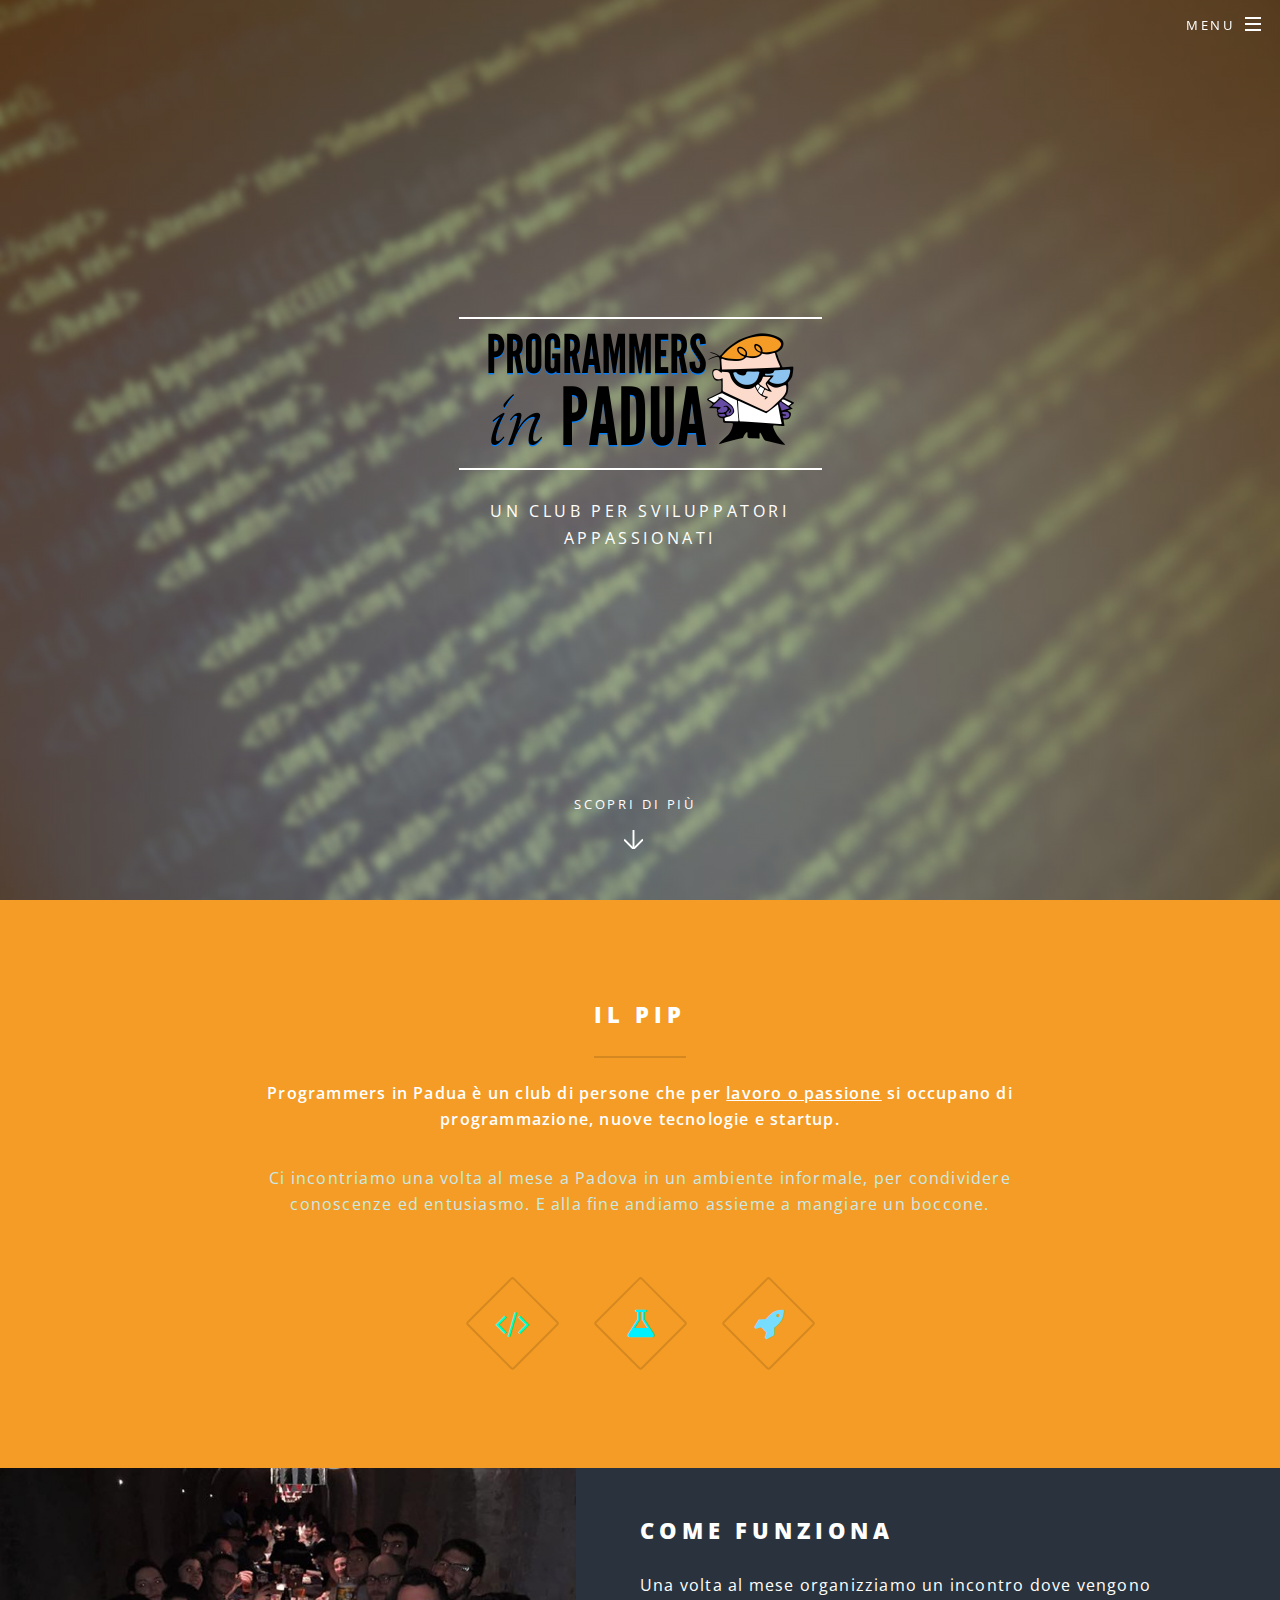
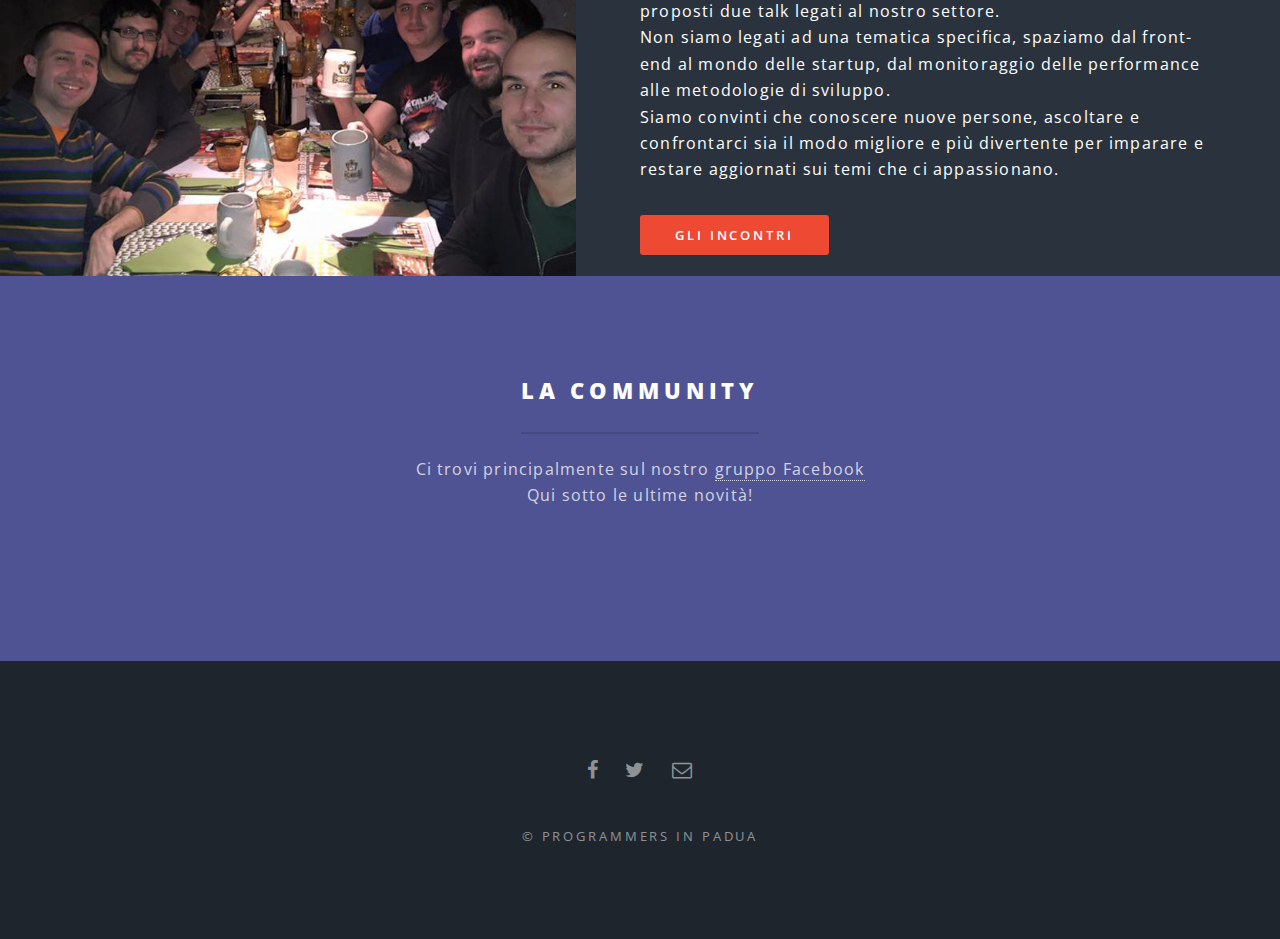
==== index.html @ 32e8f98d "First commit" ====
<!DOCTYPE HTML>
<!--
	Spectral by HTML5 UP
	html5up.net | @n33co
	Free for personal and commercial use under the CCA 3.0 license (html5up.net/license)
-->
<html>
	<head>
		<title>Home - Programmers in Padua</title>
		<meta charset="utf-8" />
		<meta name="viewport" content="width=device-width, initial-scale=1" />
		<meta name="theme-color" content="#6B340C">
		<link rel="icon" href="images/icon.png">
		<!--[if lte IE 8]><script src="assets/js/ie/html5shiv.js"></script><![endif]-->
		<link rel="stylesheet" href="assets/css/main.css" />
		<!--[if lte IE 8]><link rel="stylesheet" href="assets/css/ie8.css" /><![endif]-->
		<!--[if lte IE 9]><link rel="stylesheet" href="assets/css/ie9.css" /><![endif]-->
	</head>
	<body class="landing">

		<!-- Page Wrapper -->
			<div id="page-wrapper">

				<!-- Header -->
					<header id="header" class="alt">
						<h1><a href="index.html"><img id="logo_top" src="images/PIP_top_compressed.png"/></a></h1>
						<nav id="nav">
							<ul>
								<li class="special">
									<a href="#menu" class="menuToggle"><span>Menu</span></a>
									<div id="menu">
										<ul>
											<li><a href="index.html">Home</a></li>
											<!--<li><a href="#">Chi siamo</a></li>-->
											<li><a href="#two">Come funziona</a></li>
											<li><a href="#three">La community</a></li>
										</ul>
										<hr/>
										<ul>
											<li><a href="meeting.html">Gli incontri</a></li>
										</ul>

									</div>
								</li>
							</ul>
						</nav>
					</header>

				<!-- Banner -->
					<section id="banner">
						<div class="inner">
							<h2><img id="logo" src="images/PIP_compressed.png"/></h2>
							<p>Un club per sviluppatori<br />
							appassionati<br />
						</div>
						<a href="#one" class="more scrolly">Scopri di più</a>
					</section>

				<!-- One -->
					<section id="one" class="wrapper style1 special">
						<div class="inner">
							<header class="major">
								<h2>Il PiP</h2>
								<p><b>Programmers in Padua è un club di persone che per <u>lavoro o passione</u> si occupano di <br/>
									programmazione, nuove tecnologie e startup. </b></p>
								<p>Ci incontriamo una volta al mese a Padova in un ambiente informale, per condividere <br>conoscenze ed entusiasmo. E alla fine andiamo assieme a mangiare un boccone.</p>
							</header>
							<ul class="icons major">
								<li><span class="icon fa-code major style1"><span class="label">Code</span></span></li>
								<li><span class="icon fa-flask major style2"><span class="label">New tecnology</span></span></li>
								<li><span class="icon fa-rocket major style3"><span class="label">Startup</span></span></li>
							</ul>
						</div>
					</section>

				<!-- Two -->
					<section id="two" class="wrapper alt style2">
						<section class="spotlight">
							<div class="image"><img src="images/pic01.jpg" alt="" /></div><div class="content">
								<h2>Come funziona</h2>
								<p>Una volta al mese organizziamo un incontro dove vengono proposti due talk legati al nostro settore.
								<br>Non siamo legati ad una tematica specifica, spaziamo dal front-end al mondo delle startup, dal monitoraggio delle performance alle metodologie di sviluppo.
								<br>Siamo convinti che conoscere nuove persone, ascoltare e confrontarci sia il modo migliore e più divertente per imparare e restare aggiornati sui temi che ci appassionano.<br/>
								</p>
								<a href="meeting.html" class="button special">Gli incontri</a>
							</div>
						</section>


				<!-- Three -->
					<section id="three" class="wrapper style3 special">
						<div class="inner">
							<header class="major">
								<h2>La community</h2>
								<p>Ci trovi principalmente sul nostro <a href="https://www.facebook.com/groups/programmersinpadua">gruppo Facebook</a><br>
									Qui sotto le ultime novità!
								</p>
							</header>

							<ul class="features">
								<div id="divRss"></div>
							</ul>
						</div>
					</section>
<!--
					<section id="four" class="wrapper alt style2">
						<section class="spotlight">
							<div class="image"><img src="images/pic01.jpg" alt="" /></div><div class="content">
								<iframe src="https://calendar.google.com/calendar/embed?showTitle=0&amp;showNav=0&amp;showPrint=0&amp;showCalendars=0&amp;showTz=0&amp;height=600&amp;wkst=2&amp;bgcolor=%23ff9966&amp;src=ukba4p4bcm99u3d64b6t2025mo%40group.calendar.google.com&amp;color=%23853104&amp;ctz=Europe%2FRome" style="border-width:0" width="100%" height="600" frameborder="0" scrolling="no"></iframe>
							</div>
						</section>
				<!-- CTA
					<section id="cta" class="wrapper style4">
						<div class="inner">
							<header>
								<h2>Arcue ut vel commodo</h2>
								<p>Aliquam ut ex ut augue consectetur interdum endrerit imperdiet amet eleifend fringilla.</p>
							</header>
							<ul class="actions vertical">
								<li><a href="#" class="button fit special">Activate</a></li>
								<li><a href="#" class="button fit">Learn More</a></li>
							</ul>
						</div>
					</section>

				<!-- Footer -->
					<footer id="footer">
						<ul class="icons">
							<li><a href="https://www.facebook.com/groups/programmersinpadua/" class="icon fa-facebook"><span class="label">Facebook</span></a></li>
							<li><a href="https://twitter.com/programmersinpd" class="icon fa-twitter"><span class="label">Twitter</span></a></li>
							<li><a href="mailto:programmersinpadua@gmail.com" class="icon fa-envelope-o"><span class="label">Email</span></a></li>
						</ul>
						<ul class="copyright">
							<li>&copy; Programmers in Padua</li>
						</ul>
					</footer>

			</div>

		<!-- Scripts -->
			<script src="assets/js/jquery.min.js"></script>
			<script src="assets/js/jquery.scrollex.min.js"></script>
			<script src="assets/js/jquery.scrolly.min.js"></script>
			<script src="assets/js/skel.min.js"></script>
			<script src="assets/js/util.js"></script>
			<!--[if lte IE 8]><script src="assets/js/ie/respond.min.js"></script><![endif]-->
			<script src="assets/js/main.js"></script>
			<script type="text/javascript" src="js/js/FeedEk.js"></script>
			<script type="text/javascript" src="js/js/moments.js"></script>
			<script type="text/javascript">
			    $(document).ready(function () {
			        $('#divRss').FeedEk({
			            FeedUrl: 'https://www.wallflux.com/feed/192130790797621',
			            MaxCount: 5
			        });
						});
				</script>
	</body>
</html>
---- assets/css/main.css ----
@import url(font-awesome.min.css);
@import url("http://fonts.googleapis.com/css?family=Open+Sans:400,400italic,600,600italic,800,800italic");

/*
	Spectral by HTML5 UP
	html5up.net | @n33co
	Free for personal and commercial use under the CCA 3.0 license (html5up.net/license)
*/

/* Reset */

	html, body, div, span, applet, object, iframe, h1, h2, h3, h4, h5, h6, p, blockquote, pre, a, abbr, acronym, address, big, cite, code, del, dfn, em, img, ins, kbd, q, s, samp, small, strike, strong, sub, sup, tt, var, b, u, i, center, dl, dt, dd, ol, ul, li, fieldset, form, label, legend, table, caption, tbody, tfoot, thead, tr, th, td, article, aside, canvas, details, embed, figure, figcaption, footer, header, hgroup, menu, nav, output, ruby, section, summary, time, mark, audio, video {
		margin: 0;
		padding: 0;
		border: 0;
		font-size: 100%;
		font: inherit;
		vertical-align: baseline;
	}

	article, aside, details, figcaption, figure, footer, header, hgroup, menu, nav, section {
		display: block;
	}

	body {
		line-height: 1;
	}

	ol, ul {
		list-style: none;
	}

	blockquote, q {
		quotes: none;
	}

	blockquote:before, blockquote:after, q:before, q:after {
		content: '';
		content: none;
	}

	table {
		border-collapse: collapse;
		border-spacing: 0;
	}

	body {
		-webkit-text-size-adjust: none;
	}

/* Box Model */

	*, *:before, *:after {
		-moz-box-sizing: border-box;
		-webkit-box-sizing: border-box;
		box-sizing: border-box;
	}

/* Grid */

	.row {
		border-bottom: solid 1px transparent;
		-moz-box-sizing: border-box;
		-webkit-box-sizing: border-box;
		box-sizing: border-box;
	}

	.row > * {
		float: left;
		-moz-box-sizing: border-box;
		-webkit-box-sizing: border-box;
		box-sizing: border-box;
	}

	.row:after, .row:before {
		content: '';
		display: block;
		clear: both;
		height: 0;
	}

	.row.uniform > * > :first-child {
		margin-top: 0;
	}

	.row.uniform > * > :last-child {
		margin-bottom: 0;
	}

	.row.\30 \25 > * {
		padding: 0 0 0 0em;
	}

	.row.\30 \25 {
		margin: 0 0 -1px 0em;
	}

	.row.uniform.\30 \25 > * {
		padding: 0em 0 0 0em;
	}

	.row.uniform.\30 \25 {
		margin: 0em 0 -1px 0em;
	}

	.row > * {
		padding: 0 0 0 1.5em;
	}

	.row {
		margin: 0 0 -1px -1.5em;
	}

	.row.uniform > * {
		padding: 1.5em 0 0 1.5em;
	}

	.row.uniform {
		margin: -1.5em 0 -1px -1.5em;
	}

	.row.\32 00\25 > * {
		padding: 0 0 0 3em;
	}

	.row.\32 00\25 {
		margin: 0 0 -1px -3em;
	}

	.row.uniform.\32 00\25 > * {
		padding: 3em 0 0 3em;
	}

	.row.uniform.\32 00\25 {
		margin: -3em 0 -1px -3em;
	}

	.row.\31 50\25 > * {
		padding: 0 0 0 2.25em;
	}

	.row.\31 50\25 {
		margin: 0 0 -1px -2.25em;
	}

	.row.uniform.\31 50\25 > * {
		padding: 2.25em 0 0 2.25em;
	}

	.row.uniform.\31 50\25 {
		margin: -2.25em 0 -1px -2.25em;
	}

	.row.\35 0\25 > * {
		padding: 0 0 0 0.75em;
	}

	.row.\35 0\25 {
		margin: 0 0 -1px -0.75em;
	}

	.row.uniform.\35 0\25 > * {
		padding: 0.75em 0 0 0.75em;
	}

	.row.uniform.\35 0\25 {
		margin: -0.75em 0 -1px -0.75em;
	}

	.row.\32 5\25 > * {
		padding: 0 0 0 0.375em;
	}

	.row.\32 5\25 {
		margin: 0 0 -1px -0.375em;
	}

	.row.uniform.\32 5\25 > * {
		padding: 0.375em 0 0 0.375em;
	}

	.row.uniform.\32 5\25 {
		margin: -0.375em 0 -1px -0.375em;
	}

	.\31 2u, .\31 2u\24 {
		width: 100%;
		clear: none;
		margin-left: 0;
	}

	.\31 1u, .\31 1u\24 {
		width: 91.6666666667%;
		clear: none;
		margin-left: 0;
	}

	.\31 0u, .\31 0u\24 {
		width: 83.3333333333%;
		clear: none;
		margin-left: 0;
	}

	.\39 u, .\39 u\24 {
		width: 75%;
		clear: none;
		margin-left: 0;
	}

	.\38 u, .\38 u\24 {
		width: 66.6666666667%;
		clear: none;
		margin-left: 0;
	}

	.\37 u, .\37 u\24 {
		width: 58.3333333333%;
		clear: none;
		margin-left: 0;
	}

	.\36 u, .\36 u\24 {
		width: 50%;
		clear: none;
		margin-left: 0;
	}

	.\35 u, .\35 u\24 {
		width: 41.6666666667%;
		clear: none;
		margin-left: 0;
	}

	.\34 u, .\34 u\24 {
		width: 33.3333333333%;
		clear: none;
		margin-left: 0;
	}

	.\33 u, .\33 u\24 {
		width: 25%;
		clear: none;
		margin-left: 0;
	}

	.\32 u, .\32 u\24 {
		width: 16.6666666667%;
		clear: none;
		margin-left: 0;
	}

	.\31 u, .\31 u\24 {
		width: 8.3333333333%;
		clear: none;
		margin-left: 0;
	}

	.\31 2u\24 + *,
	.\31 1u\24 + *,
	.\31 0u\24 + *,
	.\39 u\24 + *,
	.\38 u\24 + *,
	.\37 u\24 + *,
	.\36 u\24 + *,
	.\35 u\24 + *,
	.\34 u\24 + *,
	.\33 u\24 + *,
	.\32 u\24 + *,
	.\31 u\24 + * {
		clear: left;
	}

	.\-11u {
		margin-left: 91.66667%;
	}

	.\-10u {
		margin-left: 83.33333%;
	}

	.\-9u {
		margin-left: 75%;
	}

	.\-8u {
		margin-left: 66.66667%;
	}

	.\-7u {
		margin-left: 58.33333%;
	}

	.\-6u {
		margin-left: 50%;
	}

	.\-5u {
		margin-left: 41.66667%;
	}

	.\-4u {
		margin-left: 33.33333%;
	}

	.\-3u {
		margin-left: 25%;
	}

	.\-2u {
		margin-left: 16.66667%;
	}

	.\-1u {
		margin-left: 8.33333%;
	}

	@media screen and (max-width: 1680px) {

		.row > * {
			padding: 0 0 0 1.5em;
		}

		.row {
			margin: 0 0 -1px -1.5em;
		}

		.row.uniform > * {
			padding: 1.5em 0 0 1.5em;
		}

		.row.uniform {
			margin: -1.5em 0 -1px -1.5em;
		}

		.row.\32 00\25 > * {
			padding: 0 0 0 3em;
		}

		.row.\32 00\25 {
			margin: 0 0 -1px -3em;
		}

		.row.uniform.\32 00\25 > * {
			padding: 3em 0 0 3em;
		}

		.row.uniform.\32 00\25 {
			margin: -3em 0 -1px -3em;
		}

		.row.\31 50\25 > * {
			padding: 0 0 0 2.25em;
		}

		.row.\31 50\25 {
			margin: 0 0 -1px -2.25em;
		}

		.row.uniform.\31 50\25 > * {
			padding: 2.25em 0 0 2.25em;
		}

		.row.uniform.\31 50\25 {
			margin: -2.25em 0 -1px -2.25em;
		}

		.row.\35 0\25 > * {
			padding: 0 0 0 0.75em;
		}

		.row.\35 0\25 {
			margin: 0 0 -1px -0.75em;
		}

		.row.uniform.\35 0\25 > * {
			padding: 0.75em 0 0 0.75em;
		}

		.row.uniform.\35 0\25 {
			margin: -0.75em 0 -1px -0.75em;
		}

		.row.\32 5\25 > * {
			padding: 0 0 0 0.375em;
		}

		.row.\32 5\25 {
			margin: 0 0 -1px -0.375em;
		}

		.row.uniform.\32 5\25 > * {
			padding: 0.375em 0 0 0.375em;
		}

		.row.uniform.\32 5\25 {
			margin: -0.375em 0 -1px -0.375em;
		}

		.\31 2u\28xlarge\29, .\31 2u\24\28xlarge\29 {
			width: 100%;
			clear: none;
			margin-left: 0;
		}

		.\31 1u\28xlarge\29, .\31 1u\24\28xlarge\29 {
			width: 91.6666666667%;
			clear: none;
			margin-left: 0;
		}

		.\31 0u\28xlarge\29, .\31 0u\24\28xlarge\29 {
			width: 83.3333333333%;
			clear: none;
			margin-left: 0;
		}

		.\39 u\28xlarge\29, .\39 u\24\28xlarge\29 {
			width: 75%;
			clear: none;
			margin-left: 0;
		}

		.\38 u\28xlarge\29, .\38 u\24\28xlarge\29 {
			width: 66.6666666667%;
			clear: none;
			margin-left: 0;
		}

		.\37 u\28xlarge\29, .\37 u\24\28xlarge\29 {
			width: 58.3333333333%;
			clear: none;
			margin-left: 0;
		}

		.\36 u\28xlarge\29, .\36 u\24\28xlarge\29 {
			width: 50%;
			clear: none;
			margin-left: 0;
		}

		.\35 u\28xlarge\29, .\35 u\24\28xlarge\29 {
			width: 41.6666666667%;
			clear: none;
			margin-left: 0;
		}

		.\34 u\28xlarge\29, .\34 u\24\28xlarge\29 {
			width: 33.3333333333%;
			clear: none;
			margin-left: 0;
		}

		.\33 u\28xlarge\29, .\33 u\24\28xlarge\29 {
			width: 25%;
			clear: none;
			margin-left: 0;
		}

		.\32 u\28xlarge\29, .\32 u\24\28xlarge\29 {
			width: 16.6666666667%;
			clear: none;
			margin-left: 0;
		}

		.\31 u\28xlarge\29, .\31 u\24\28xlarge\29 {
			width: 8.3333333333%;
			clear: none;
			margin-left: 0;
		}

		.\31 2u\24\28xlarge\29 + *,
		.\31 1u\24\28xlarge\29 + *,
		.\31 0u\24\28xlarge\29 + *,
		.\39 u\24\28xlarge\29 + *,
		.\38 u\24\28xlarge\29 + *,
		.\37 u\24\28xlarge\29 + *,
		.\36 u\24\28xlarge\29 + *,
		.\35 u\24\28xlarge\29 + *,
		.\34 u\24\28xlarge\29 + *,
		.\33 u\24\28xlarge\29 + *,
		.\32 u\24\28xlarge\29 + *,
		.\31 u\24\28xlarge\29 + * {
			clear: left;
		}

		.\-11u\28xlarge\29 {
			margin-left: 91.66667%;
		}

		.\-10u\28xlarge\29 {
			margin-left: 83.33333%;
		}

		.\-9u\28xlarge\29 {
			margin-left: 75%;
		}

		.\-8u\28xlarge\29 {
			margin-left: 66.66667%;
		}

		.\-7u\28xlarge\29 {
			margin-left: 58.33333%;
		}

		.\-6u\28xlarge\29 {
			margin-left: 50%;
		}

		.\-5u\28xlarge\29 {
			margin-left: 41.66667%;
		}

		.\-4u\28xlarge\29 {
			margin-left: 33.33333%;
		}

		.\-3u\28xlarge\29 {
			margin-left: 25%;
		}

		.\-2u\28xlarge\29 {
			margin-left: 16.66667%;
		}

		.\-1u\28xlarge\29 {
			margin-left: 8.33333%;
		}

	}

	@media screen and (max-width: 1280px) {

		.row > * {
			padding: 0 0 0 1.5em;
		}

		.row {
			margin: 0 0 -1px -1.5em;
		}

		.row.uniform > * {
			padding: 1.5em 0 0 1.5em;
		}

		.row.uniform {
			margin: -1.5em 0 -1px -1.5em;
		}

		.row.\32 00\25 > * {
			padding: 0 0 0 3em;
		}

		.row.\32 00\25 {
			margin: 0 0 -1px -3em;
		}

		.row.uniform.\32 00\25 > * {
			padding: 3em 0 0 3em;
		}

		.row.uniform.\32 00\25 {
			margin: -3em 0 -1px -3em;
		}

		.row.\31 50\25 > * {
			padding: 0 0 0 2.25em;
		}

		.row.\31 50\25 {
			margin: 0 0 -1px -2.25em;
		}

		.row.uniform.\31 50\25 > * {
			padding: 2.25em 0 0 2.25em;
		}

		.row.uniform.\31 50\25 {
			margin: -2.25em 0 -1px -2.25em;
		}

		.row.\35 0\25 > * {
			padding: 0 0 0 0.75em;
		}

		.row.\35 0\25 {
			margin: 0 0 -1px -0.75em;
		}

		.row.uniform.\35 0\25 > * {
			padding: 0.75em 0 0 0.75em;
		}

		.row.uniform.\35 0\25 {
			margin: -0.75em 0 -1px -0.75em;
		}

		.row.\32 5\25 > * {
			padding: 0 0 0 0.375em;
		}

		.row.\32 5\25 {
			margin: 0 0 -1px -0.375em;
		}

		.row.uniform.\32 5\25 > * {
			padding: 0.375em 0 0 0.375em;
		}

		.row.uniform.\32 5\25 {
			margin: -0.375em 0 -1px -0.375em;
		}

		.\31 2u\28large\29, .\31 2u\24\28large\29 {
			width: 100%;
			clear: none;
			margin-left: 0;
		}

		.\31 1u\28large\29, .\31 1u\24\28large\29 {
			width: 91.6666666667%;
			clear: none;
			margin-left: 0;
		}

		.\31 0u\28large\29, .\31 0u\24\28large\29 {
			width: 83.3333333333%;
			clear: none;
			margin-left: 0;
		}

		.\39 u\28large\29, .\39 u\24\28large\29 {
			width: 75%;
			clear: none;
			margin-left: 0;
		}

		.\38 u\28large\29, .\38 u\24\28large\29 {
			width: 66.6666666667%;
			clear: none;
			margin-left: 0;
		}

		.\37 u\28large\29, .\37 u\24\28large\29 {
			width: 58.3333333333%;
			clear: none;
			margin-left: 0;
		}

		.\36 u\28large\29, .\36 u\24\28large\29 {
			width: 50%;
			clear: none;
			margin-left: 0;
		}

		.\35 u\28large\29, .\35 u\24\28large\29 {
			width: 41.6666666667%;
			clear: none;
			margin-left: 0;
		}

		.\34 u\28large\29, .\34 u\24\28large\29 {
			width: 33.3333333333%;
			clear: none;
			margin-left: 0;
		}

		.\33 u\28large\29, .\33 u\24\28large\29 {
			width: 25%;
			clear: none;
			margin-left: 0;
		}

		.\32 u\28large\29, .\32 u\24\28large\29 {
			width: 16.6666666667%;
			clear: none;
			margin-left: 0;
		}

		.\31 u\28large\29, .\31 u\24\28large\29 {
			width: 8.3333333333%;
			clear: none;
			margin-left: 0;
		}

		.\31 2u\24\28large\29 + *,
		.\31 1u\24\28large\29 + *,
		.\31 0u\24\28large\29 + *,
		.\39 u\24\28large\29 + *,
		.\38 u\24\28large\29 + *,
		.\37 u\24\28large\29 + *,
		.\36 u\24\28large\29 + *,
		.\35 u\24\28large\29 + *,
		.\34 u\24\28large\29 + *,
		.\33 u\24\28large\29 + *,
		.\32 u\24\28large\29 + *,
		.\31 u\24\28large\29 + * {
			clear: left;
		}

		.\-11u\28large\29 {
			margin-left: 91.66667%;
		}

		.\-10u\28large\29 {
			margin-left: 83.33333%;
		}

		.\-9u\28large\29 {
			margin-left: 75%;
		}

		.\-8u\28large\29 {
			margin-left: 66.66667%;
		}

		.\-7u\28large\29 {
			margin-left: 58.33333%;
		}

		.\-6u\28large\29 {
			margin-left: 50%;
		}

		.\-5u\28large\29 {
			margin-left: 41.66667%;
		}

		.\-4u\28large\29 {
			margin-left: 33.33333%;
		}

		.\-3u\28large\29 {
			margin-left: 25%;
		}

		.\-2u\28large\29 {
			margin-left: 16.66667%;
		}

		.\-1u\28large\29 {
			margin-left: 8.33333%;
		}

	}

	@media screen and (max-width: 980px) {

		.row > * {
			padding: 0 0 0 1.5em;
		}

		.row {
			margin: 0 0 -1px -1.5em;
		}

		.row.uniform > * {
			padding: 1.5em 0 0 1.5em;
		}

		.row.uniform {
			margin: -1.5em 0 -1px -1.5em;
		}

		.row.\32 00\25 > * {
			padding: 0 0 0 3em;
		}

		.row.\32 00\25 {
			margin: 0 0 -1px -3em;
		}

		.row.uniform.\32 00\25 > * {
			padding: 3em 0 0 3em;
		}

		.row.uniform.\32 00\25 {
			margin: -3em 0 -1px -3em;
		}

		.row.\31 50\25 > * {
			padding: 0 0 0 2.25em;
		}

		.row.\31 50\25 {
			margin: 0 0 -1px -2.25em;
		}

		.row.uniform.\31 50\25 > * {
			padding: 2.25em 0 0 2.25em;
		}

		.row.uniform.\31 50\25 {
			margin: -2.25em 0 -1px -2.25em;
		}

		.row.\35 0\25 > * {
			padding: 0 0 0 0.75em;
		}

		.row.\35 0\25 {
			margin: 0 0 -1px -0.75em;
		}

		.row.uniform.\35 0\25 > * {
			padding: 0.75em 0 0 0.75em;
		}

		.row.uniform.\35 0\25 {
			margin: -0.75em 0 -1px -0.75em;
		}

		.row.\32 5\25 > * {
			padding: 0 0 0 0.375em;
		}

		.row.\32 5\25 {
			margin: 0 0 -1px -0.375em;
		}

		.row.uniform.\32 5\25 > * {
			padding: 0.375em 0 0 0.375em;
		}

		.row.uniform.\32 5\25 {
			margin: -0.375em 0 -1px -0.375em;
		}

		.\31 2u\28medium\29, .\31 2u\24\28medium\29 {
			width: 100%;
			clear: none;
			margin-left: 0;
		}

		.\31 1u\28medium\29, .\31 1u\24\28medium\29 {
			width: 91.6666666667%;
			clear: none;
			margin-left: 0;
		}

		.\31 0u\28medium\29, .\31 0u\24\28medium\29 {
			width: 83.3333333333%;
			clear: none;
			margin-left: 0;
		}

		.\39 u\28medium\29, .\39 u\24\28medium\29 {
			width: 75%;
			clear: none;
			margin-left: 0;
		}

		.\38 u\28medium\29, .\38 u\24\28medium\29 {
			width: 66.6666666667%;
			clear: none;
			margin-left: 0;
		}

		.\37 u\28medium\29, .\37 u\24\28medium\29 {
			width: 58.3333333333%;
			clear: none;
			margin-left: 0;
		}

		.\36 u\28medium\29, .\36 u\24\28medium\29 {
			width: 50%;
			clear: none;
			margin-left: 0;
		}

		.\35 u\28medium\29, .\35 u\24\28medium\29 {
			width: 41.6666666667%;
			clear: none;
			margin-left: 0;
		}

		.\34 u\28medium\29, .\34 u\24\28medium\29 {
			width: 33.3333333333%;
			clear: none;
			margin-left: 0;
		}

		.\33 u\28medium\29, .\33 u\24\28medium\29 {
			width: 25%;
			clear: none;
			margin-left: 0;
		}

		.\32 u\28medium\29, .\32 u\24\28medium\29 {
			width: 16.6666666667%;
			clear: none;
			margin-left: 0;
		}

		.\31 u\28medium\29, .\31 u\24\28medium\29 {
			width: 8.3333333333%;
			clear: none;
			margin-left: 0;
		}

		.\31 2u\24\28medium\29 + *,
		.\31 1u\24\28medium\29 + *,
		.\31 0u\24\28medium\29 + *,
		.\39 u\24\28medium\29 + *,
		.\38 u\24\28medium\29 + *,
		.\37 u\24\28medium\29 + *,
		.\36 u\24\28medium\29 + *,
		.\35 u\24\28medium\29 + *,
		.\34 u\24\28medium\29 + *,
		.\33 u\24\28medium\29 + *,
		.\32 u\24\28medium\29 + *,
		.\31 u\24\28medium\29 + * {
			clear: left;
		}

		.\-11u\28medium\29 {
			margin-left: 91.66667%;
		}

		.\-10u\28medium\29 {
			margin-left: 83.33333%;
		}

		.\-9u\28medium\29 {
			margin-left: 75%;
		}

		.\-8u\28medium\29 {
			margin-left: 66.66667%;
		}

		.\-7u\28medium\29 {
			margin-left: 58.33333%;
		}

		.\-6u\28medium\29 {
			margin-left: 50%;
		}

		.\-5u\28medium\29 {
			margin-left: 41.66667%;
		}

		.\-4u\28medium\29 {
			margin-left: 33.33333%;
		}

		.\-3u\28medium\29 {
			margin-left: 25%;
		}

		.\-2u\28medium\29 {
			margin-left: 16.66667%;
		}

		.\-1u\28medium\29 {
			margin-left: 8.33333%;
		}

	}

	@media screen and (max-width: 736px) {

		.row > * {
			padding: 0 0 0 1.5em;
		}

		.row {
			margin: 0 0 -1px -1.5em;
		}

		.row.uniform > * {
			padding: 1.5em 0 0 1.5em;
		}

		.row.uniform {
			margin: -1.5em 0 -1px -1.5em;
		}

		.row.\32 00\25 > * {
			padding: 0 0 0 3em;
		}

		.row.\32 00\25 {
			margin: 0 0 -1px -3em;
		}

		.row.uniform.\32 00\25 > * {
			padding: 3em 0 0 3em;
		}

		.row.uniform.\32 00\25 {
			margin: -3em 0 -1px -3em;
		}

		.row.\31 50\25 > * {
			padding: 0 0 0 2.25em;
		}

		.row.\31 50\25 {
			margin: 0 0 -1px -2.25em;
		}

		.row.uniform.\31 50\25 > * {
			padding: 2.25em 0 0 2.25em;
		}

		.row.uniform.\31 50\25 {
			margin: -2.25em 0 -1px -2.25em;
		}

		.row.\35 0\25 > * {
			padding: 0 0 0 0.75em;
		}

		.row.\35 0\25 {
			margin: 0 0 -1px -0.75em;
		}

		.row.uniform.\35 0\25 > * {
			padding: 0.75em 0 0 0.75em;
		}

		.row.uniform.\35 0\25 {
			margin: -0.75em 0 -1px -0.75em;
		}

		.row.\32 5\25 > * {
			padding: 0 0 0 0.375em;
		}

		.row.\32 5\25 {
			margin: 0 0 -1px -0.375em;
		}

		.row.uniform.\32 5\25 > * {
			padding: 0.375em 0 0 0.375em;
		}

		.row.uniform.\32 5\25 {
			margin: -0.375em 0 -1px -0.375em;
		}

		.\31 2u\28small\29, .\31 2u\24\28small\29 {
			width: 100%;
			clear: none;
			margin-left: 0;
		}

		.\31 1u\28small\29, .\31 1u\24\28small\29 {
			width: 91.6666666667%;
			clear: none;
			margin-left: 0;
		}

		.\31 0u\28small\29, .\31 0u\24\28small\29 {
			width: 83.3333333333%;
			clear: none;
			margin-left: 0;
		}

		.\39 u\28small\29, .\39 u\24\28small\29 {
			width: 75%;
			clear: none;
			margin-left: 0;
		}

		.\38 u\28small\29, .\38 u\24\28small\29 {
			width: 66.6666666667%;
			clear: none;
			margin-left: 0;
		}

		.\37 u\28small\29, .\37 u\24\28small\29 {
			width: 58.3333333333%;
			clear: none;
			margin-left: 0;
		}

		.\36 u\28small\29, .\36 u\24\28small\29 {
			width: 50%;
			clear: none;
			margin-left: 0;
		}

		.\35 u\28small\29, .\35 u\24\28small\29 {
			width: 41.6666666667%;
			clear: none;
			margin-left: 0;
		}

		.\34 u\28small\29, .\34 u\24\28small\29 {
			width: 33.3333333333%;
			clear: none;
			margin-left: 0;
		}

		.\33 u\28small\29, .\33 u\24\28small\29 {
			width: 25%;
			clear: none;
			margin-left: 0;
		}

		.\32 u\28small\29, .\32 u\24\28small\29 {
			width: 16.6666666667%;
			clear: none;
			margin-left: 0;
		}

		.\31 u\28small\29, .\31 u\24\28small\29 {
			width: 8.3333333333%;
			clear: none;
			margin-left: 0;
		}

		.\31 2u\24\28small\29 + *,
		.\31 1u\24\28small\29 + *,
		.\31 0u\24\28small\29 + *,
		.\39 u\24\28small\29 + *,
		.\38 u\24\28small\29 + *,
		.\37 u\24\28small\29 + *,
		.\36 u\24\28small\29 + *,
		.\35 u\24\28small\29 + *,
		.\34 u\24\28small\29 + *,
		.\33 u\24\28small\29 + *,
		.\32 u\24\28small\29 + *,
		.\31 u\24\28small\29 + * {
			clear: left;
		}

		.\-11u\28small\29 {
			margin-left: 91.66667%;
		}

		.\-10u\28small\29 {
			margin-left: 83.33333%;
		}

		.\-9u\28small\29 {
			margin-left: 75%;
		}

		.\-8u\28small\29 {
			margin-left: 66.66667%;
		}

		.\-7u\28small\29 {
			margin-left: 58.33333%;
		}

		.\-6u\28small\29 {
			margin-left: 50%;
		}

		.\-5u\28small\29 {
			margin-left: 41.66667%;
		}

		.\-4u\28small\29 {
			margin-left: 33.33333%;
		}

		.\-3u\28small\29 {
			margin-left: 25%;
		}

		.\-2u\28small\29 {
			margin-left: 16.66667%;
		}

		.\-1u\28small\29 {
			margin-left: 8.33333%;
		}

	}

	@media screen and (max-width: 480px) {

		.row > * {
			padding: 0 0 0 1.5em;
		}

		.row {
			margin: 0 0 -1px -1.5em;
		}

		.row.uniform > * {
			padding: 1.5em 0 0 1.5em;
		}

		.row.uniform {
			margin: -1.5em 0 -1px -1.5em;
		}

		.row.\32 00\25 > * {
			padding: 0 0 0 3em;
		}

		.row.\32 00\25 {
			margin: 0 0 -1px -3em;
		}

		.row.uniform.\32 00\25 > * {
			padding: 3em 0 0 3em;
		}

		.row.uniform.\32 00\25 {
			margin: -3em 0 -1px -3em;
		}

		.row.\31 50\25 > * {
			padding: 0 0 0 2.25em;
		}

		.row.\31 50\25 {
			margin: 0 0 -1px -2.25em;
		}

		.row.uniform.\31 50\25 > * {
			padding: 2.25em 0 0 2.25em;
		}

		.row.uniform.\31 50\25 {
			margin: -2.25em 0 -1px -2.25em;
		}

		.row.\35 0\25 > * {
			padding: 0 0 0 0.75em;
		}

		.row.\35 0\25 {
			margin: 0 0 -1px -0.75em;
		}

		.row.uniform.\35 0\25 > * {
			padding: 0.75em 0 0 0.75em;
		}

		.row.uniform.\35 0\25 {
			margin: -0.75em 0 -1px -0.75em;
		}

		.row.\32 5\25 > * {
			padding: 0 0 0 0.375em;
		}

		.row.\32 5\25 {
			margin: 0 0 -1px -0.375em;
		}

		.row.uniform.\32 5\25 > * {
			padding: 0.375em 0 0 0.375em;
		}

		.row.uniform.\32 5\25 {
			margin: -0.375em 0 -1px -0.375em;
		}

		.\31 2u\28xsmall\29, .\31 2u\24\28xsmall\29 {
			width: 100%;
			clear: none;
			margin-left: 0;
		}

		.\31 1u\28xsmall\29, .\31 1u\24\28xsmall\29 {
			width: 91.6666666667%;
			clear: none;
			margin-left: 0;
		}

		.\31 0u\28xsmall\29, .\31 0u\24\28xsmall\29 {
			width: 83.3333333333%;
			clear: none;
			margin-left: 0;
		}

		.\39 u\28xsmall\29, .\39 u\24\28xsmall\29 {
			width: 75%;
			clear: none;
			margin-left: 0;
		}

		.\38 u\28xsmall\29, .\38 u\24\28xsmall\29 {
			width: 66.6666666667%;
			clear: none;
			margin-left: 0;
		}

		.\37 u\28xsmall\29, .\37 u\24\28xsmall\29 {
			width: 58.3333333333%;
			clear: none;
			margin-left: 0;
		}

		.\36 u\28xsmall\29, .\36 u\24\28xsmall\29 {
			width: 50%;
			clear: none;
			margin-left: 0;
		}

		.\35 u\28xsmall\29, .\35 u\24\28xsmall\29 {
			width: 41.6666666667%;
			clear: none;
			margin-left: 0;
		}

		.\34 u\28xsmall\29, .\34 u\24\28xsmall\29 {
			width: 33.3333333333%;
			clear: none;
			margin-left: 0;
		}

		.\33 u\28xsmall\29, .\33 u\24\28xsmall\29 {
			width: 25%;
			clear: none;
			margin-left: 0;
		}

		.\32 u\28xsmall\29, .\32 u\24\28xsmall\29 {
			width: 16.6666666667%;
			clear: none;
			margin-left: 0;
		}

		.\31 u\28xsmall\29, .\31 u\24\28xsmall\29 {
			width: 8.3333333333%;
			clear: none;
			margin-left: 0;
		}

		.\31 2u\24\28xsmall\29 + *,
		.\31 1u\24\28xsmall\29 + *,
		.\31 0u\24\28xsmall\29 + *,
		.\39 u\24\28xsmall\29 + *,
		.\38 u\24\28xsmall\29 + *,
		.\37 u\24\28xsmall\29 + *,
		.\36 u\24\28xsmall\29 + *,
		.\35 u\24\28xsmall\29 + *,
		.\34 u\24\28xsmall\29 + *,
		.\33 u\24\28xsmall\29 + *,
		.\32 u\24\28xsmall\29 + *,
		.\31 u\24\28xsmall\29 + * {
			clear: left;
		}

		.\-11u\28xsmall\29 {
			margin-left: 91.66667%;
		}

		.\-10u\28xsmall\29 {
			margin-left: 83.33333%;
		}

		.\-9u\28xsmall\29 {
			margin-left: 75%;
		}

		.\-8u\28xsmall\29 {
			margin-left: 66.66667%;
		}

		.\-7u\28xsmall\29 {
			margin-left: 58.33333%;
		}

		.\-6u\28xsmall\29 {
			margin-left: 50%;
		}

		.\-5u\28xsmall\29 {
			margin-left: 41.66667%;
		}

		.\-4u\28xsmall\29 {
			margin-left: 33.33333%;
		}

		.\-3u\28xsmall\29 {
			margin-left: 25%;
		}

		.\-2u\28xsmall\29 {
			margin-left: 16.66667%;
		}

		.\-1u\28xsmall\29 {
			margin-left: 8.33333%;
		}

	}

/* Basic */

	@-ms-viewport {
		width: device-width;
	}

	body {
		background: #2e3842;
	}

		body.is-loading *, body.is-loading *:before, body.is-loading *:after {
			-moz-animation: none !important;
			-webkit-animation: none !important;
			-ms-animation: none !important;
			animation: none !important;
			-moz-transition: none !important;
			-webkit-transition: none !important;
			-ms-transition: none !important;
			transition: none !important;
		}

	body, input, select, textarea {
		color: #fff;
		font-family: "Open Sans", Helvetica, sans-serif;
		font-size: 15pt;
		font-weight: 400;
		letter-spacing: 0.075em;
		line-height: 1.65em;
	}

		@media screen and (max-width: 1680px) {

			body, input, select, textarea {
				font-size: 13pt;
			}

		}

		@media screen and (max-width: 1280px) {

			body, input, select, textarea {
				font-size: 12pt;
			}

		}

		@media screen and (max-width: 736px) {

			body, input, select, textarea {
				font-size: 11pt;
				letter-spacing: 0.0375em;
			}

		}

	a {
		-moz-transition: color 0.2s ease, border-bottom-color 0.2s ease;
		-webkit-transition: color 0.2s ease, border-bottom-color 0.2s ease;
		-ms-transition: color 0.2s ease, border-bottom-color 0.2s ease;
		transition: color 0.2s ease, border-bottom-color 0.2s ease;
		border-bottom: dotted 1px;
		color: inherit;
		text-decoration: none;
	}

		a:hover {
			border-bottom-color: transparent;
		}

	strong, b {
		color: #fff;
		font-weight: 600;
	}

	em, i {
		font-style: italic;
	}

	p {
		margin: 0 0 2em 0;
	}

	h1, h2, h3, h4, h5, h6 {
		color: #fff;
		font-weight: 800;
		letter-spacing: 0.225em;
		line-height: 1em;
		margin: 0 0 1em 0;
		text-transform: uppercase;
	}

		h1 a, h2 a, h3 a, h4 a, h5 a, h6 a {
			color: inherit;
			text-decoration: none;
		}

	h2 {
		font-size: 1.35em;
		line-height: 1.75em;
	}

		@media screen and (max-width: 736px) {

			h2 {
				font-size: 1.1em;
				line-height: 1.65em;
			}

		}

	h3 {
		font-size: 1.15em;
		line-height: 1.75em;
	}

		@media screen and (max-width: 736px) {

			h3 {
				font-size: 1em;
				line-height: 1.65em;
			}

		}

	h4 {
		font-size: 1em;
		line-height: 1.5em;
	}

	h5 {
		font-size: 0.8em;
		line-height: 1.5em;
	}

	h6 {
		font-size: 0.7em;
		line-height: 1.5em;
	}

	sub {
		font-size: 0.8em;
		position: relative;
		top: 0.5em;
	}

	sup {
		font-size: 0.8em;
		position: relative;
		top: -0.5em;
	}

	hr {
		border: 0;
		border-bottom: solid 2px #fff;
		margin: 3em 0;
	}

		hr.major {
			margin: 4.5em 0;
		}

	blockquote {
		border-left: solid 4px #fff;
		font-style: italic;
		margin: 0 0 2em 0;
		padding: 0.5em 0 0.5em 2em;
	}

	code {
		background: rgba(144, 144, 144, 0.25);
		border-radius: 3px;
		font-family: "Courier New", monospace;
		font-size: 0.9em;
		letter-spacing: 0;
		margin: 0 0.25em;
		padding: 0.25em 0.65em;
	}

	pre {
		-webkit-overflow-scrolling: touch;
		font-family: "Courier New", monospace;
		font-size: 0.9em;
		margin: 0 0 2em 0;
	}

		pre code {
			display: block;
			line-height: 1.75em;
			padding: 1em 1.5em;
			overflow-x: auto;
		}

	.align-left {
		text-align: left;
	}

	.align-center {
		text-align: center;
	}

	.align-right {
		text-align: right;
	}

/* Section/Article */

	section.special, article.special {
		text-align: center;
	}

	header p {
		color: rgba(255, 255, 255, 0.5);
		position: relative;
		top: -0.25em;
	}

	header h3 + p {
		font-size: 1.1em;
	}

	header h4 + p,
	header h5 + p,
	header h6 + p {
		font-size: 0.9em;
	}

	header.major {
		margin: 0 0 3.5em 0;
	}

		header.major h2, header.major h3, header.major h4, header.major h5, header.major h6 {
			border-bottom: solid 2px #fff;
			display: inline-block;
			padding-bottom: 1em;
			position: relative;
		}

			header.major h2:after, header.major h3:after, header.major h4:after, header.major h5:after, header.major h6:after {
				content: '';
				display: block;
				height: 1px;
			}

		header.major p {
			color: #fff;
			top: 0;
		}

		@media screen and (max-width: 736px) {

			header.major {
				margin: 0 0 2em 0;
			}

		}

	@media screen and (max-width: 980px) {

		header br {
			display: none;
		}

	}

/* Form */

	form {
		margin: 0 0 2em 0;
	}

	label {
		color: #fff;
		display: block;
		font-size: 0.9em;
		font-weight: 600;
		margin: 0 0 1em 0;
	}

	input[type="text"],
	input[type="password"],
	input[type="email"],
	select,
	textarea {
		-moz-appearance: none;
		-webkit-appearance: none;
		-ms-appearance: none;
		appearance: none;
		background: rgba(144, 144, 144, 0.25);
		border-radius: 3px;
		border: none;
		color: inherit;
		display: block;
		outline: 0;
		padding: 0 1em;
		text-decoration: none;
		width: 100%;
	}

		input[type="text"]:invalid,
		input[type="password"]:invalid,
		input[type="email"]:invalid,
		select:invalid,
		textarea:invalid {
			box-shadow: none;
		}

		input[type="text"]:focus,
		input[type="password"]:focus,
		input[type="email"]:focus,
		select:focus,
		textarea:focus {
			box-shadow: 0 0 0 2px #21b2a6;
		}

	.select-wrapper {
		text-decoration: none;
		display: block;
		position: relative;
	}

		.select-wrapper:before {
			-moz-osx-font-smoothing: grayscale;
			-webkit-font-smoothing: antialiased;
			font-family: FontAwesome;
			font-style: normal;
			font-weight: normal;
			text-transform: none !important;
		}

		.select-wrapper:before {
			-moz-pointer-events: none;
			-webkit-pointer-events: none;
			-ms-pointer-events: none;
			pointer-events: none;
			color: #fff;
			content: '\f078';
			display: block;
			height: 2.75em;
			line-height: 2.75em;
			position: absolute;
			right: 0;
			text-align: center;
			top: 0;
			width: 2.75em;
		}

		.select-wrapper select::-ms-expand {
			display: none;
		}

	input[type="text"],
	input[type="password"],
	input[type="email"],
	select {
		height: 2.75em;
	}

	textarea {
		padding: 0.75em 1em;
	}

	input[type="checkbox"],
	input[type="radio"] {
		-moz-appearance: none;
		-webkit-appearance: none;
		-ms-appearance: none;
		appearance: none;
		display: block;
		float: left;
		margin-right: -2em;
		opacity: 0;
		width: 1em;
		z-index: -1;
	}

		input[type="checkbox"] + label,
		input[type="radio"] + label {
			text-decoration: none;
			color: #fff;
			cursor: pointer;
			display: inline-block;
			font-size: 1em;
			font-weight: 400;
			padding-left: 2.4em;
			padding-right: 0.75em;
			position: relative;
		}

			input[type="checkbox"] + label:before,
			input[type="radio"] + label:before {
				-moz-osx-font-smoothing: grayscale;
				-webkit-font-smoothing: antialiased;
				font-family: FontAwesome;
				font-style: normal;
				font-weight: normal;
				text-transform: none !important;
			}

			input[type="checkbox"] + label:before,
			input[type="radio"] + label:before {
				background: rgba(144, 144, 144, 0.25);
				border-radius: 3px;
				content: '';
				display: inline-block;
				height: 1.65em;
				left: 0;
				line-height: 1.58125em;
				position: absolute;
				text-align: center;
				top: 0;
				width: 1.65em;
			}

		input[type="checkbox"]:checked + label:before,
		input[type="radio"]:checked + label:before {
			background: #2e3842;
			color: #fff;
			content: '\f00c';
		}

		input[type="checkbox"]:focus + label:before,
		input[type="radio"]:focus + label:before {
			box-shadow: 0 0 0 2px #21b2a6;
		}

	input[type="checkbox"] + label:before {
		border-radius: 3px;
	}

	input[type="radio"] + label:before {
		border-radius: 100%;
	}

	::-webkit-input-placeholder {
		color: rgba(255, 255, 255, 0.5) !important;
		opacity: 1.0;
	}

	:-moz-placeholder {
		color: rgba(255, 255, 255, 0.5) !important;
		opacity: 1.0;
	}

	::-moz-placeholder {
		color: rgba(255, 255, 255, 0.5) !important;
		opacity: 1.0;
	}

	:-ms-input-placeholder {
		color: rgba(255, 255, 255, 0.5) !important;
		opacity: 1.0;
	}

	.formerize-placeholder {
		color: rgba(255, 255, 255, 0.5) !important;
		opacity: 1.0;
	}

/* Box */

	.box {
		border-radius: 3px;
		border: solid 2px #fff;
		margin-bottom: 2em;
		padding: 1.5em;
	}

		.box > :last-child,
		.box > :last-child > :last-child,
		.box > :last-child > :last-child > :last-child {
			margin-bottom: 0;
		}

		.box.alt {
			border: 0;
			border-radius: 0;
			padding: 0;
		}

/* Icon */

	.icon {
		text-decoration: none;
		border-bottom: none;
		position: relative;
	}

		.icon:before {
			-moz-osx-font-smoothing: grayscale;
			-webkit-font-smoothing: antialiased;
			font-family: FontAwesome;
			font-style: normal;
			font-weight: normal;
			text-transform: none !important;
		}

		.icon > .label {
			display: none;
		}

		.icon.major {
			-moz-transform: rotate(-45deg);
			-webkit-transform: rotate(-45deg);
			-ms-transform: rotate(-45deg);
			transform: rotate(-45deg);
			border-radius: 3px;
			border: solid 2px #fff;
			display: inline-block;
			font-size: 1.35em;
			height: calc(3em + 2px);
			line-height: 3em;
			text-align: center;
			width: calc(3em + 2px);
		}

			.icon.major:before {
				-moz-transform: rotate(45deg);
				-webkit-transform: rotate(45deg);
				-ms-transform: rotate(45deg);
				transform: rotate(45deg);
				display: inline-block;
				font-size: 1.5em;
			}

			@media screen and (max-width: 736px) {

				.icon.major {
					font-size: 1em;
				}

			}

		.icon.style1 {
			color: #00ffcc;
		}

		.icon.style2 {
			color: #00f0ff;
		}

		.icon.style3 {
			color: #76ddff;
		}

/* Image */

	.image {
		border-radius: 3px;
		border: 0;
		display: inline-block;
		position: relative;
	}

		.image img {
			border-radius: 3px;
			display: block;
		}

		.image.left {
			float: left;
			margin: 0 2em 2em 0;
			top: 0.25em;
		}

		.image.right {
			float: right;
			margin: 0 0 2em 2em;
			top: 0.25em;
		}

		.image.left, .image.right {
			max-width: 10%;
		}

			.image.left img, .image.right img {
				width: 100%;
			}

		.image.fit {
			display: block;
			margin: 0 0 2em 0;
			width: 100%;
		}

			.image.fit img {
				width: 100%;
			}

/* List */

	ol {
		list-style: decimal;
		margin: 0 0 2em 0;
		padding-left: 1.25em;
	}

		ol li {
			padding-left: 0.25em;
		}

	ul {
		list-style: disc;
		margin: 0 0 2em 0;
		padding-left: 1em;
	}

		ul li {
			padding-left: 0.5em;
		}

		ul.alt {
			list-style: none;
			padding-left: 0;
		}

			ul.alt li {
				border-top: solid 1px #fff;
				padding: 0.5em 0;
			}

				ul.alt li:first-child {
					border-top: 0;
					padding-top: 0;
				}

		ul.icons {
			cursor: default;
			list-style: none;
			padding-left: 0;
		}

			ul.icons li {
				display: inline-block;
				padding: 0 1em 0 0;
			}

				ul.icons li:last-child {
					padding-right: 0 !important;
				}

			ul.icons.major {
				padding: 1em 0;
			}

				ul.icons.major li {
					padding-right: 3.5em;
				}

					@media screen and (max-width: 736px) {

						ul.icons.major li {
							padding: 0 1em !important;
						}

					}

		ul.actions {
			cursor: default;
			list-style: none;
			padding-left: 0;
		}

			ul.actions li {
				display: inline-block;
				padding: 0 1.5em 0 0;
				vertical-align: middle;
			}

				ul.actions li:last-child {
					padding-right: 0;
				}

			ul.actions.small li {
				padding: 0 0.75em 0 0;
			}

			ul.actions.vertical li {
				display: block;
				padding: 1.5em 0 0 0;
			}

				ul.actions.vertical li:first-child {
					padding-top: 0;
				}

				ul.actions.vertical li > * {
					margin-bottom: 0;
				}

			ul.actions.vertical.small li {
				padding: 0.75em 0 0 0;
			}

				ul.actions.vertical.small li:first-child {
					padding-top: 0;
				}

			ul.actions.fit {
				display: table;
				margin-left: -1.5em;
				padding: 0;
				table-layout: fixed;
				width: calc(100% + 1.5em);
			}

				ul.actions.fit li {
					display: table-cell;
					padding: 0 0 0 1.5em;
				}

					ul.actions.fit li > * {
						margin-bottom: 0;
					}

				ul.actions.fit.small {
					margin-left: -0.75em;
					width: calc(100% + 0.75em);
				}

					ul.actions.fit.small li {
						padding: 0 0 0 0.75em;
					}

			@media screen and (max-width: 736px) {

				ul.actions li {
					display: block;
					padding: 1em 0 0 0;
					text-align: center;
					width: 100%;
				}

					ul.actions li:first-child {
						padding-top: 0;
					}

					ul.actions li > * {
						margin: 0 auto !important;
						max-width: 30em;
						width: 100%;
					}

						ul.actions li > *.icon:before {
							margin-left: -1em;
						}

				ul.actions.small li {
					padding: 0.5em 0 0 0;
				}

					ul.actions.small li:first-child {
						padding-top: 0;
					}

			}

	dl {
		margin: 0 0 2em 0;
	}

/* Table */

	.table-wrapper {
		-webkit-overflow-scrolling: touch;
		overflow-x: auto;
	}

	table {
		margin: 0 0 2em 0;
		width: 100%;
	}

		table tbody tr {
			border: solid 1px #fff;
			border-left: 0;
			border-right: 0;
		}

			table tbody tr:nth-child(2n + 1) {
				background-color: rgba(144, 144, 144, 0.25);
			}

		table td {
			padding: 0.75em 0.75em;
		}

		table th {
			color: #fff;
			font-size: 0.9em;
			font-weight: 600;
			padding: 0 0.75em 0.75em 0.75em;
			text-align: left;
		}

		table thead {
			border-bottom: solid 2px #fff;
		}

		table tfoot {
			border-top: solid 2px #fff;
		}

		table.alt {
			border-collapse: separate;
		}

			table.alt tbody tr td {
				border: solid 1px #fff;
				border-left-width: 0;
				border-top-width: 0;
			}

				table.alt tbody tr td:first-child {
					border-left-width: 1px;
				}

			table.alt tbody tr:first-child td {
				border-top-width: 1px;
			}

			table.alt thead {
				border-bottom: 0;
			}

			table.alt tfoot {
				border-top: 0;
			}

/* Button */

	input[type="submit"],
	input[type="reset"],
	input[type="button"],
	button,
	.button {
		-moz-appearance: none;
		-webkit-appearance: none;
		-ms-appearance: none;
		appearance: none;
		-moz-transition: background-color 0.2s ease-in-out, color 0.2s ease-in-out;
		-webkit-transition: background-color 0.2s ease-in-out, color 0.2s ease-in-out;
		-ms-transition: background-color 0.2s ease-in-out, color 0.2s ease-in-out;
		transition: background-color 0.2s ease-in-out, color 0.2s ease-in-out;
		background-color: transparent;
		border-radius: 3px;
		border: 0;
		box-shadow: inset 0 0 0 2px #fff;
		color: #fff;
		cursor: pointer;
		display: inline-block;
		font-size: 0.8em;
		font-weight: 600;
		height: 3.125em;
		letter-spacing: 0.225em;
		line-height: 3.125em;
		padding: 0 2.75em;
		text-align: center;
		text-decoration: none;
		text-transform: uppercase;
		white-space: nowrap;
		overflow: hidden;
		text-overflow: ellipsis;
	}

		input[type="submit"]:hover,
		input[type="reset"]:hover,
		input[type="button"]:hover,
		button:hover,
		.button:hover {
			background-color: rgba(144, 144, 144, 0.25);
		}

		input[type="submit"]:active,
		input[type="reset"]:active,
		input[type="button"]:active,
		button:active,
		.button:active {
			background-color: rgba(144, 144, 144, 0.5);
		}

		input[type="submit"].icon:before,
		input[type="reset"].icon:before,
		input[type="button"].icon:before,
		button.icon:before,
		.button.icon:before {
			margin-right: 0.5em;
		}

		input[type="submit"].fit,
		input[type="reset"].fit,
		input[type="button"].fit,
		button.fit,
		.button.fit {
			display: block;
			margin: 0 0 1em 0;
			width: 100%;
		}

		input[type="submit"].small,
		input[type="reset"].small,
		input[type="button"].small,
		button.small,
		.button.small {
			font-size: 0.8em;
		}

		input[type="submit"].big,
		input[type="reset"].big,
		input[type="button"].big,
		button.big,
		.button.big {
			font-size: 1.35em;
		}

		input[type="submit"].special,
		input[type="reset"].special,
		input[type="button"].special,
		button.special,
		.button.special {
			background-color: #ed4933;
			box-shadow: none !important;
			color: #ffffff !important;
		}

			input[type="submit"].special:hover,
			input[type="reset"].special:hover,
			input[type="button"].special:hover,
			button.special:hover,
			.button.special:hover {
				background-color: #ef5e4a !important;
			}

			input[type="submit"].special:active,
			input[type="reset"].special:active,
			input[type="button"].special:active,
			button.special:active,
			.button.special:active {
				background-color: #eb341c !important;
			}

		input[type="submit"].disabled, input[type="submit"]:disabled,
		input[type="reset"].disabled,
		input[type="reset"]:disabled,
		input[type="button"].disabled,
		input[type="button"]:disabled,
		button.disabled,
		button:disabled,
		.button.disabled,
		.button:disabled {
			-moz-pointer-events: none;
			-webkit-pointer-events: none;
			-ms-pointer-events: none;
			pointer-events: none;
			opacity: 0.25;
		}

		@media screen and (max-width: 736px) {

			input[type="submit"],
			input[type="reset"],
			input[type="button"],
			button,
			.button {
				height: 3.75em;
				line-height: 3.75em;
			}

		}

/* Features */

	.features {
		display: -moz-flex;
		display: -webkit-flex;
		display: -ms-flex;
		display: flex;
		-moz-flex-wrap: wrap;
		-webkit-flex-wrap: wrap;
		-ms-flex-wrap: wrap;
		flex-wrap: wrap;
		-moz-justify-content: center;
		-webkit-justify-content: center;
		-ms-justify-content: center;
		justify-content: center;
		list-style: none;
		padding: 0;
		width: 100%;
	}

		.features li {
			padding: 4em 4em 2em 6em ;
			display: block;
			position: relative;
			text-align: left;
			width: 100%;
		}

			.features li:nth-child(1) {
				background-color: rgba(0, 0, 0, 0.035);
			}

			.features li:nth-child(2) {
				background-color: rgba(0, 0, 0, 0.07);
			}

			.features li:nth-child(3) {
				background-color: rgba(0, 0, 0, 0.105);
			}

			.features li:nth-child(4) {
				background-color: rgba(0, 0, 0, 0.14);
			}

			.features li:nth-child(5) {
				background-color: rgba(0, 0, 0, 0.175);
			}

			.features li:nth-child(6) {
				background-color: rgba(0, 0, 0, 0.21);
			}

			.features li:nth-child(7) {
				background-color: rgba(0, 0, 0, 0.245);
			}

			.features li:nth-child(8) {
				background-color: rgba(0, 0, 0, 0.28);
			}

			.features li:nth-child(9) {
				background-color: rgba(0, 0, 0, 0.315);
			}

			.features li:nth-child(10) {
				background-color: rgba(0, 0, 0, 0.35);
			}

			.features li:before {
				display: block;
				color: #00ffcc;
				position: absolute;
				left: 1.75em;
				top: 2.75em;
				font-size: 1.5em;
			}

			.features li:nth-child(1) {
				border-top-left-radius: 3px;
			}

			.features li:nth-child(2) {
				border-top-right-radius: 3px;
			}

			.features li:nth-last-child(1) {
				border-bottom-right-radius: 3px;
			}

			.features li:nth-last-child(2) {
				border-bottom-left-radius: 3px;
			}

			@media screen and (max-width: 980px) {

				.features li {
					padding: 3em 2em 1em 2em ;
					text-align: center;
				}

					.features li:before {
						left: 0;
						margin: 0 0 1em 0;
						position: relative;
						top: 0;
					}

			}

			@media screen and (max-width: 736px) {

				.features li {
					padding: 3em 0 1em 0 ;
					background-color: transparent !important;
					border-top: solid 2px #fff;
					width: 100%;
				}

					.features li:first-child {
						border-top: 0;
					}

			}

/* Spotlight */

	.spotlight {
		-moz-align-items: center;
		-webkit-align-items: center;
		-ms-align-items: center;
		align-items: center;
		display: -moz-flex;
		display: -webkit-flex;
		display: -ms-flex;
		display: flex;
	}

		.spotlight .image {
			-moz-order: 1;
			-webkit-order: 1;
			-ms-order: 1;
			order: 1;
			border-radius: 0;
			width: 40%;
		}

			.spotlight .image img {
				border-radius: 0;
				width: 100%;
			}

		.spotlight .content {
			padding: 2em 4em 0.1em 4em ;
			-moz-order: 2;
			-webkit-order: 2;
			-ms-order: 2;
			order: 2;
			max-width: 48em;
			width: 60%;
		}

		.spotlight:nth-child(2n) {
			-moz-flex-direction: row-reverse;
			-webkit-flex-direction: row-reverse;
			-ms-flex-direction: row-reverse;
			flex-direction: row-reverse;
		}

		.spotlight:nth-child(1) {
			background-color: rgba(0, 0, 0, 0.075);
		}

		.spotlight:nth-child(2) {
			background-color: rgba(0, 0, 0, 0.15);
		}

		.spotlight:nth-child(3) {
			background-color: rgba(0, 0, 0, 0.225);
		}

		.spotlight:nth-child(4) {
			background-color: rgba(0, 0, 0, 0.3);
		}

		.spotlight:nth-child(5) {
			background-color: rgba(0, 0, 0, 0.375);
		}

		.spotlight:nth-child(6) {
			background-color: rgba(0, 0, 0, 0.45);
		}

		.spotlight:nth-child(7) {
			background-color: rgba(0, 0, 0, 0.525);
		}

		.spotlight:nth-child(8) {
			background-color: rgba(0, 0, 0, 0.6);
		}

		.spotlight:nth-child(9) {
			background-color: rgba(0, 0, 0, 0.675);
		}

		.spotlight:nth-child(10) {
			background-color: rgba(0, 0, 0, 0.75);
		}

		@media screen and (max-width: 1280px) {

			.spotlight .image {
				width: 45%;
			}

			.spotlight .content {
				width: 55%;
			}

		}

		@media screen and (max-width: 980px) {

			.spotlight {
				display: block;
			}

				.spotlight br {
					display: none;
				}

				.spotlight .image {
					width: 100%;
				}

				.spotlight .content {
					padding: 4em 3em 2em 3em ;
					max-width: none;
					text-align: center;
					width: 100%;
				}

		}

		@media screen and (max-width: 736px) {

			.spotlight .content {
				padding: 3em 2em 1em 2em ;
			}

		}

/* Wrapper */

	.wrapper {
		padding: 6em 0 4em 0 ;
	}

		.wrapper > .inner {
			width: 60em;
			margin: 0 auto;
		}

			@media screen and (max-width: 1280px) {

				.wrapper > .inner {
					width: 90%;
				}

			}

			@media screen and (max-width: 980px) {

				.wrapper > .inner {
					width: 100%;
				}

			}

		.wrapper.alt {
			padding: 0;
		}

		.wrapper.style1 {
			background-color: #F49C25;
			color: #c7ebe8;
		}

			.wrapper.style1 strong, .wrapper.style1 b {
				color: #ffffff;
			}

			.wrapper.style1 h2, .wrapper.style1 h3, .wrapper.style1 h4, .wrapper.style1 h5, .wrapper.style1 h6 {
				color: #ffffff;
			}

			.wrapper.style1 hr {
				border-color: rgba(0, 0, 0, 0.125);
			}

			.wrapper.style1 blockquote {
				border-color: rgba(0, 0, 0, 0.125);
			}

			.wrapper.style1 code {
				background: rgba(255, 255, 255, 0.075);
			}

			.wrapper.style1 header p {
				color: #a6e0db;
			}

			.wrapper.style1 header.major h2, .wrapper.style1 header.major h3, .wrapper.style1 header.major h4, .wrapper.style1 header.major h5, .wrapper.style1 header.major h6 {
				border-color: rgba(0, 0, 0, 0.125);
			}

			.wrapper.style1 header.major p {
				color: #c7ebe8;
			}

			.wrapper.style1 label {
				color: #ffffff;
			}

			.wrapper.style1 input[type="text"],
			.wrapper.style1 input[type="password"],
			.wrapper.style1 input[type="email"],
			.wrapper.style1 select,
			.wrapper.style1 textarea {
				background: rgba(255, 255, 255, 0.075);
			}

			.wrapper.style1 .select-wrapper:before {
				color: rgba(0, 0, 0, 0.125);
			}

			.wrapper.style1 input[type="checkbox"] + label,
			.wrapper.style1 input[type="radio"] + label {
				color: #c7ebe8;
			}

				.wrapper.style1 input[type="checkbox"] + label:before,
				.wrapper.style1 input[type="radio"] + label:before {
					background: rgba(255, 255, 255, 0.075);
				}

			.wrapper.style1 input[type="checkbox"]:checked + label:before,
			.wrapper.style1 input[type="radio"]:checked + label:before {
				background: #ffffff;
				color: #21b2a6;
			}

			.wrapper.style1 ::-webkit-input-placeholder {
				color: #a6e0db !important;
			}

			.wrapper.style1 :-moz-placeholder {
				color: #a6e0db !important;
			}

			.wrapper.style1 ::-moz-placeholder {
				color: #a6e0db !important;
			}

			.wrapper.style1 :-ms-input-placeholder {
				color: #a6e0db !important;
			}

			.wrapper.style1 .formerize-placeholder {
				color: #a6e0db !important;
			}

			.wrapper.style1 .icon.major {
				border-color: rgba(0, 0, 0, 0.125);
			}

			.wrapper.style1 ul.alt li {
				border-color: rgba(0, 0, 0, 0.125);
			}

			.wrapper.style1 table tbody tr {
				border-color: rgba(0, 0, 0, 0.125);
			}

				.wrapper.style1 table tbody tr:nth-child(2n + 1) {
					background-color: rgba(255, 255, 255, 0.075);
				}

			.wrapper.style1 table th {
				color: #ffffff;
			}

			.wrapper.style1 table thead {
				border-color: rgba(0, 0, 0, 0.125);
			}

			.wrapper.style1 table tfoot {
				border-color: rgba(0, 0, 0, 0.125);
			}

			.wrapper.style1 table.alt tbody tr td {
				border-color: rgba(0, 0, 0, 0.125);
			}

			.wrapper.style1 input[type="submit"],
			.wrapper.style1 input[type="reset"],
			.wrapper.style1 input[type="button"],
			.wrapper.style1 button,
			.wrapper.style1 .button {
				box-shadow: inset 0 0 0 2px rgba(0, 0, 0, 0.125);
				color: #ffffff;
			}

				.wrapper.style1 input[type="submit"]:hover,
				.wrapper.style1 input[type="reset"]:hover,
				.wrapper.style1 input[type="button"]:hover,
				.wrapper.style1 button:hover,
				.wrapper.style1 .button:hover {
					background-color: rgba(255, 255, 255, 0.075);
				}

				.wrapper.style1 input[type="submit"]:active,
				.wrapper.style1 input[type="reset"]:active,
				.wrapper.style1 input[type="button"]:active,
				.wrapper.style1 button:active,
				.wrapper.style1 .button:active {
					background-color: rgba(255, 255, 255, 0.2);
				}

			@media screen and (max-width: 736px) {

				.wrapper.style1 .features li {
					border-top-color: rgba(0, 0, 0, 0.125);
				}

			}

		.wrapper.style2 {
			background-color: #2e3842;
		}

		.wrapper.style3 {
			background-color: #505393;
			color: #d3d4e4;
		}

			.wrapper.style3 strong, .wrapper.style3 b {
				color: #ffffff;
			}

			.wrapper.style3 h2, .wrapper.style3 h3, .wrapper.style3 h4, .wrapper.style3 h5, .wrapper.style3 h6 {
				color: #ffffff;
			}

			.wrapper.style3 hr {
				border-color: rgba(0, 0, 0, 0.125);
			}

			.wrapper.style3 blockquote {
				border-color: rgba(0, 0, 0, 0.125);
			}

			.wrapper.style3 code {
				background: rgba(255, 255, 255, 0.075);
			}

			.wrapper.style3 header p {
				color: #b9bad3;
			}

			.wrapper.style3 header.major h2, .wrapper.style3 header.major h3, .wrapper.style3 header.major h4, .wrapper.style3 header.major h5, .wrapper.style3 header.major h6 {
				border-color: rgba(0, 0, 0, 0.125);
			}

			.wrapper.style3 header.major p {
				color: #d3d4e4;
			}

			.wrapper.style3 label {
				color: #ffffff;
			}

			.wrapper.style3 input[type="text"],
			.wrapper.style3 input[type="password"],
			.wrapper.style3 input[type="email"],
			.wrapper.style3 select,
			.wrapper.style3 textarea {
				background: rgba(255, 255, 255, 0.075);
			}

			.wrapper.style3 .select-wrapper:before {
				color: rgba(0, 0, 0, 0.125);
			}

			.wrapper.style3 input[type="checkbox"] + label,
			.wrapper.style3 input[type="radio"] + label {
				color: #d3d4e4;
			}

				.wrapper.style3 input[type="checkbox"] + label:before,
				.wrapper.style3 input[type="radio"] + label:before {
					background: rgba(255, 255, 255, 0.075);
				}

			.wrapper.style3 input[type="checkbox"]:checked + label:before,
			.wrapper.style3 input[type="radio"]:checked + label:before {
				background: #ffffff;
				color: #505393;
			}

			.wrapper.style3 ::-webkit-input-placeholder {
				color: #b9bad3 !important;
			}

			.wrapper.style3 :-moz-placeholder {
				color: #b9bad3 !important;
			}

			.wrapper.style3 ::-moz-placeholder {
				color: #b9bad3 !important;
			}

			.wrapper.style3 :-ms-input-placeholder {
				color: #b9bad3 !important;
			}

			.wrapper.style3 .formerize-placeholder {
				color: #b9bad3 !important;
			}

			.wrapper.style3 .icon.major {
				border-color: rgba(0, 0, 0, 0.125);
			}

			.wrapper.style3 ul.alt li {
				border-color: rgba(0, 0, 0, 0.125);
			}

			.wrapper.style3 table tbody tr {
				border-color: rgba(0, 0, 0, 0.125);
			}

				.wrapper.style3 table tbody tr:nth-child(2n + 1) {
					background-color: rgba(255, 255, 255, 0.075);
				}

			.wrapper.style3 table th {
				color: #ffffff;
			}

			.wrapper.style3 table thead {
				border-color: rgba(0, 0, 0, 0.125);
			}

			.wrapper.style3 table tfoot {
				border-color: rgba(0, 0, 0, 0.125);
			}

			.wrapper.style3 table.alt tbody tr td {
				border-color: rgba(0, 0, 0, 0.125);
			}

			.wrapper.style3 input[type="submit"],
			.wrapper.style3 input[type="reset"],
			.wrapper.style3 input[type="button"],
			.wrapper.style3 button,
			.wrapper.style3 .button {
				box-shadow: inset 0 0 0 2px rgba(0, 0, 0, 0.125);
				color: #ffffff;
			}

				.wrapper.style3 input[type="submit"]:hover,
				.wrapper.style3 input[type="reset"]:hover,
				.wrapper.style3 input[type="button"]:hover,
				.wrapper.style3 button:hover,
				.wrapper.style3 .button:hover {
					background-color: rgba(255, 255, 255, 0.075);
				}

				.wrapper.style3 input[type="submit"]:active,
				.wrapper.style3 input[type="reset"]:active,
				.wrapper.style3 input[type="button"]:active,
				.wrapper.style3 button:active,
				.wrapper.style3 .button:active {
					background-color: rgba(255, 255, 255, 0.2);
				}

			@media screen and (max-width: 736px) {

				.wrapper.style3 .features li {
					border-top-color: rgba(0, 0, 0, 0.125);
				}

			}

		.wrapper.style4 {
			background-color: transparent;
		}

		.wrapper.style5 {
			background-color: #ffffff;
			color: #4E4852;
		}

			.wrapper.style5 strong, .wrapper.style5 b {
				color: #2E3842;
			}

			.wrapper.style5 h2, .wrapper.style5 h3, .wrapper.style5 h4, .wrapper.style5 h5, .wrapper.style5 h6 {
				color: #2E3842;
			}

			.wrapper.style5 hr {
				border-color: #dfdfdf;
			}

			.wrapper.style5 blockquote {
				border-color: #dfdfdf;
			}

			.wrapper.style5 code {
				background: rgba(0, 0, 0, 0.0375);
			}

			.wrapper.style5 header p {
				color: #8E8892;
			}

			.wrapper.style5 header.major h2, .wrapper.style5 header.major h3, .wrapper.style5 header.major h4, .wrapper.style5 header.major h5, .wrapper.style5 header.major h6 {
				border-color: #dfdfdf;
			}

			.wrapper.style5 header.major p {
				color: #4E4852;
			}

			.wrapper.style5 label {
				color: #2E3842;
			}

			.wrapper.style5 input[type="text"],
			.wrapper.style5 input[type="password"],
			.wrapper.style5 input[type="email"],
			.wrapper.style5 select,
			.wrapper.style5 textarea {
				background: rgba(0, 0, 0, 0.0375);
			}

			.wrapper.style5 .select-wrapper:before {
				color: #dfdfdf;
			}

			.wrapper.style5 input[type="checkbox"] + label,
			.wrapper.style5 input[type="radio"] + label {
				color: #4E4852;
			}

				.wrapper.style5 input[type="checkbox"] + label:before,
				.wrapper.style5 input[type="radio"] + label:before {
					background: rgba(0, 0, 0, 0.0375);
				}

			.wrapper.style5 input[type="checkbox"]:checked + label:before,
			.wrapper.style5 input[type="radio"]:checked + label:before {
				background: #2E3842;
				color: #ffffff;
			}

			.wrapper.style5 ::-webkit-input-placeholder {
				color: #8E8892 !important;
			}

			.wrapper.style5 :-moz-placeholder {
				color: #8E8892 !important;
			}

			.wrapper.style5 ::-moz-placeholder {
				color: #8E8892 !important;
			}

			.wrapper.style5 :-ms-input-placeholder {
				color: #8E8892 !important;
			}

			.wrapper.style5 .formerize-placeholder {
				color: #8E8892 !important;
			}

			.wrapper.style5 .icon.major {
				border-color: #dfdfdf;
			}

			.wrapper.style5 ul.alt li {
				border-color: #dfdfdf;
			}

			.wrapper.style5 table tbody tr {
				border-color: #dfdfdf;
			}

				.wrapper.style5 table tbody tr:nth-child(2n + 1) {
					background-color: rgba(0, 0, 0, 0.0375);
				}

			.wrapper.style5 table th {
				color: #2E3842;
			}

			.wrapper.style5 table thead {
				border-color: #dfdfdf;
			}

			.wrapper.style5 table tfoot {
				border-color: #dfdfdf;
			}

			.wrapper.style5 table.alt tbody tr td {
				border-color: #dfdfdf;
			}

			.wrapper.style5 input[type="submit"],
			.wrapper.style5 input[type="reset"],
			.wrapper.style5 input[type="button"],
			.wrapper.style5 button,
			.wrapper.style5 .button {
				box-shadow: inset 0 0 0 2px #dfdfdf;
				color: #2E3842;
			}

				.wrapper.style5 input[type="submit"]:hover,
				.wrapper.style5 input[type="reset"]:hover,
				.wrapper.style5 input[type="button"]:hover,
				.wrapper.style5 button:hover,
				.wrapper.style5 .button:hover {
					background-color: rgba(0, 0, 0, 0.0375);
				}

				.wrapper.style5 input[type="submit"]:active,
				.wrapper.style5 input[type="reset"]:active,
				.wrapper.style5 input[type="button"]:active,
				.wrapper.style5 button:active,
				.wrapper.style5 .button:active {
					background-color: rgba(0, 0, 0, 0.1);
				}

			@media screen and (max-width: 736px) {

				.wrapper.style5 .features li {
					border-top-color: #dfdfdf;
				}

			}

		@media screen and (max-width: 980px) {

			.wrapper {
				padding: 4em 3em 2em 3em ;
			}

		}

		@media screen and (max-width: 736px) {

			.wrapper {
				padding: 3em 2em 1em 2em ;
			}

		}

/* Page Wrapper + Menu */

	#page-wrapper {
		-moz-transition: opacity 0.5s ease;
		-webkit-transition: opacity 0.5s ease;
		-ms-transition: opacity 0.5s ease;
		transition: opacity 0.5s ease;
		opacity: 1;
		padding-top: 3em;
	}

		#page-wrapper:before {
			background: transparent;
			content: '';
			display: block;
			display: none;
			height: 100%;
			left: 0;
			position: fixed;
			top: 0;
			width: 100%;
			z-index: 10001;
		}

	#menu {
		-moz-transform: translateX(20em);
		-webkit-transform: translateX(20em);
		-ms-transform: translateX(20em);
		transform: translateX(20em);
		-moz-transition: -moz-transform 0.5s ease;
		-webkit-transition: -webkit-transform 0.5s ease;
		-ms-transition: -ms-transform 0.5s ease;
		transition: transform 0.5s ease;
		-webkit-overflow-scrolling: touch;
		background: #6B340C;
		color: #ffffff;
		height: 100%;
		max-width: 80%;
		overflow-y: auto;
		padding: 3em 2em;
		position: fixed;
		right: 0;
		top: 0;
		width: 20em;
		z-index: 10002;
	}

		#menu ul {
			list-style: none;
			padding: 0;
		}

			#menu ul > li {
				border-top: solid 1px rgba(0, 0, 0, 0.125);
				margin: 0.5em 0 0 0;
				padding: 0.5em 0 0 0;
			}

				#menu ul > li:first-child {
					border-top: 0 !important;
					margin-top: 0 !important;
					padding-top: 0 !important;
				}

				#menu ul > li > a {
					border: 0;
					color: inherit;
					display: block;
					font-size: 0.8em;
					letter-spacing: 0.225em;
					outline: 0;
					text-decoration: none;
					text-transform: uppercase;
				}

					@media screen and (max-width: 736px) {

						#menu ul > li > a {
							line-height: 3em;
						}

					}

		#menu .close {
			background-image: url("images/close.svg");
			background-position: 4.85em 1em;
			background-repeat: no-repeat;
			border: 0;
			cursor: pointer;
			display: block;
			height: 3em;
			position: absolute;
			right: 0;
			top: 0;
			vertical-align: middle;
			width: 7em;
		}

		@media screen and (max-width: 736px) {

			#menu {
				padding: 3em 1.5em;
			}

		}

	body.is-menu-visible #page-wrapper {
		opacity: 0.35;
	}

		body.is-menu-visible #page-wrapper:before {
			display: block;
		}

	body.is-menu-visible #menu {
		-moz-transform: translateX(0);
		-webkit-transform: translateX(0);
		-ms-transform: translateX(0);
		transform: translateX(0);
	}

/* Header */

	#header {
		-moz-transition: background-color 0.2s ease;
		-webkit-transition: background-color 0.2s ease;
		-ms-transition: background-color 0.2s ease;
		transition: background-color 0.2s ease;
		background: #6B340C;
		height: 3em;
		left: 0;
		line-height: 3em;
		position: fixed;
		top: 0;
		width: 100%;
		z-index: 10000;
	}

		#header h1 {
			-moz-transition: opacity 0.2s ease;
			-webkit-transition: opacity 0.2s ease;
			-ms-transition: opacity 0.2s ease;
			transition: opacity 0.2s ease;
			height: inherit;
			left: 1.25em;
			line-height: inherit;
			position: absolute;
			top: 0;
		}

			#header h1 a {
				border: 0;
				display: block;
				height: inherit;
				line-height: inherit;
			}

				@media screen and (max-width: 736px) {

					#header h1 a {
						font-size: 0.8em;
					}

				}

		#header nav {
			height: inherit;
			line-height: inherit;
			position: absolute;
			right: 0;
			top: 0;
		}

			#header nav > ul {
				list-style: none;
				margin: 0;
				padding: 0;
				white-space: nowrap;
			}

				#header nav > ul > li {
					display: inline-block;
					padding: 0;
				}

					#header nav > ul > li > a {
						border: 0;
						color: #fff;
						display: block;
						font-size: 0.8em;
						letter-spacing: 0.225em;
						padding: 0 1.5em;
						text-transform: uppercase;
					}

						#header nav > ul > li > a.menuToggle {
							outline: 0;
							position: relative;
						}

							#header nav > ul > li > a.menuToggle:after {
								background-image: url("images/bars.svg");
								background-position: right center;
								background-repeat: no-repeat;
								content: '';
								display: inline-block;
								height: 3.75em;
								vertical-align: top;
								width: 2em;
							}

							@media screen and (max-width: 736px) {

								#header nav > ul > li > a.menuToggle {
									padding: 0 1.5em;
								}

									#header nav > ul > li > a.menuToggle span {
										display: none;
									}

							}

						@media screen and (max-width: 736px) {

							#header nav > ul > li > a {
								padding: 0 0 0 1.5em;
							}

						}

					#header nav > ul > li:first-child {
						margin-left: 0;
					}

		#header.alt {
			background: transparent;
		}

			#header.alt h1 {
				-moz-pointer-events: none;
				-webkit-pointer-events: none;
				-ms-pointer-events: none;
				pointer-events: none;
				opacity: 0;
			}

/* Banner */

	#banner {
		display: -moz-flex;
		display: -webkit-flex;
		display: -ms-flex;
		display: flex;
		-moz-flex-direction: column;
		-webkit-flex-direction: column;
		-ms-flex-direction: column;
		flex-direction: column;
		-moz-justify-content: center;
		-webkit-justify-content: center;
		-ms-justify-content: center;
		justify-content: center;
		cursor: default;
		height: 100vh;
		min-height: 35em;
		overflow: hidden;
		position: relative;
		text-align: center;
	}

		#banner h2 {
			-moz-transform: scale(1);
			-webkit-transform: scale(1);
			-ms-transform: scale(1);
			transform: scale(1);
			-moz-transition: -moz-transform 0.5s ease, opacity 0.5s ease;
			-webkit-transition: -webkit-transform 0.5s ease, opacity 0.5s ease;
			-ms-transition: -ms-transform 0.5s ease, opacity 0.5s ease;
			transition: transform 0.5s ease, opacity 0.5s ease;
			display: inline-block;
			font-size: 1.75em;
			opacity: 1;
			padding: 0.35em 1em;
			position: relative;
			z-index: 1;
		}

			#banner h2:before, #banner h2:after {
				-moz-transition: width 0.85s ease;
				-webkit-transition: width 0.85s ease;
				-ms-transition: width 0.85s ease;
				transition: width 0.85s ease;
				-moz-transition-delay: 0.25s;
				-webkit-transition-delay: 0.25s;
				-ms-transition-delay: 0.25s;
				transition-delay: 0.25s;
				background: #fff;
				content: '';
				display: block;
				height: 2px;
				position: absolute;
				width: 100%;
			}

			#banner h2:before {
				top: 0;
				left: 0;
			}

			#banner h2:after {
				bottom: 0;
				right: 0;
			}

		#banner p {
			letter-spacing: 0.225em;
			text-transform: uppercase;
		}

			#banner p a {
				color: inherit;
			}

		#banner .more {
			-moz-transition: -moz-transform 0.75s ease, opacity 0.75s ease;
			-webkit-transition: -webkit-transform 0.75s ease, opacity 0.75s ease;
			-ms-transition: -ms-transform 0.75s ease, opacity 0.75s ease;
			transition: transform 0.75s ease, opacity 0.75s ease;
			-moz-transition-delay: 3.5s;
			-webkit-transition-delay: 3.5s;
			-ms-transition-delay: 3.5s;
			transition-delay: 3.5s;
			-moz-transform: translateY(0);
			-webkit-transform: translateY(0);
			-ms-transform: translateY(0);
			transform: translateY(0);
			border: none;
			bottom: 0;
			color: inherit;
			font-size: 0.8em;
			height: 8.5em;
			left: 50%;
			letter-spacing: 0.225em;
			margin-left: -8.5em;
			opacity: 1;
			outline: 0;
			padding-left: 0.225em;
			position: absolute;
			text-align: center;
			text-transform: uppercase;
			width: 16em;
			z-index: 1;
		}

			#banner .more:after {
				background-image: url("images/arrow.svg");
				background-position: center;
				background-repeat: no-repeat;
				background-size: contain;
				bottom: 4em;
				content: '';
				display: block;
				height: 1.5em;
				left: 50%;
				margin: 0 0 0 -0.75em;
				position: absolute;
				width: 1.5em;
			}

		#banner:after {
			-moz-pointer-events: none;
			-webkit-pointer-events: none;
			-ms-pointer-events: none;
			pointer-events: none;
			-moz-transition: opacity 3s ease-in-out;
			-webkit-transition: opacity 3s ease-in-out;
			-ms-transition: opacity 3s ease-in-out;
			transition: opacity 3s ease-in-out;
			-moz-transition-delay: 1.25s;
			-webkit-transition-delay: 1.25s;
			-ms-transition-delay: 1.25s;
			transition-delay: 1.25s;
			content: '';
			background: #2e3842;
			display: block;
			width: 100%;
			height: 100%;
			position: absolute;
			left: 0;
			top: 0;
			opacity: 0;
		}


		@media screen and (max-width: 736px) {

			#banner {
				padding: 7em 3em 5em 3em ;
				height: auto;
				min-height: 0;
			}

				#banner h2 {
					font-size: 1.25em;
				}

				#banner br {
					display: none;
				}

				#banner .more {
					display: none;
				}

		}

	body.is-loading #banner h2 {
		-moz-transform: scale(0.95);
		-webkit-transform: scale(0.95);
		-ms-transform: scale(0.95);
		transform: scale(0.95);
		opacity: 0;
	}

		body.is-loading #banner h2:before, body.is-loading #banner h2:after {
			width: 0;
		}

	body.is-loading #banner .more {
		-moz-transform: translateY(8.5em);
		-webkit-transform: translateY(8.5em);
		-ms-transform: translateY(8.5em);
		transform: translateY(8.5em);
		opacity: 0;
	}

	body.is-loading #banner:after {
		opacity: 1;
	}

/* CTA */

	#cta .inner {
		display: -moz-flex;
		display: -webkit-flex;
		display: -ms-flex;
		display: flex;
		max-width: 45em;
	}

		#cta .inner header {
			-moz-order: 1;
			-webkit-order: 1;
			-ms-order: 1;
			order: 1;
			padding-right: 3em;
			width: 70%;
		}

			#cta .inner header p {
				color: inherit;
			}

		#cta .inner .actions {
			-moz-order: 2;
			-webkit-order: 2;
			-ms-order: 2;
			order: 2;
			width: 30%;
		}

		@media screen and (max-width: 980px) {

			#cta .inner {
				display: block;
				text-align: center;
			}

				#cta .inner header {
					padding-right: 0;
					width: 100%;
				}

				#cta .inner .actions {
					margin-left: auto;
					margin-right: auto;
					max-width: 20em;
					width: 100%;
				}

		}

		@media screen and (max-width: 736px) {

			#cta .inner .actions {
				max-width: none;
			}

		}

/* Main */

	#main > header {
		padding: 12em 0 10em 0 ;
		background-image: -moz-linear-gradient(top, rgba(0,0,0,0.5), rgba(0,0,0,0.5)), url("../../images/banner.jpg");
		background-image: -webkit-linear-gradient(top, rgba(0,0,0,0.5), rgba(0,0,0,0.5)), url("../../images/banner.jpg");
		background-image: -ms-linear-gradient(top, rgba(0,0,0,0.5), rgba(0,0,0,0.5)), url("../../images/banner.jpg");
		background-image: linear-gradient(top, rgba(0,0,0,0.5), rgba(0,0,0,0.5)), url("../../images/banner.jpg");
		background-attachment: fixed;
		background-position: center center;
		background-repeat: no-repeat;
		background-size: cover;
		text-align: center;
	}


		#main > header h2 {
			font-size: 1.75em;
			margin: 0 0 0.5em 0;
		}

		#main > header p {
			color: inherit;
			letter-spacing: 0.225em;
			text-transform: uppercase;
			top: 0;
		}

			#main > header p a {
				color: inherit;
			}

		@media screen and (max-width: 1680px) {

			#main > header {
				padding: 10em 0 8em 0 ;
			}

		}

		@media screen and (max-width: 1280px) {

			#main > header {
				padding: 8em 3em 6em 3em ;
			}

		}

		@media screen and (max-width: 980px) {

			#main > header {
				padding: 10em 3em 8em 3em ;
			}

		}

		@media screen and (max-width: 736px) {

			#main > header {
				padding: 5em 3em 3em 3em ;
			}

				#main > header h2 {
					font-size: 1.25em;
					margin: 0 0 1em 0;
				}

		}

	body.is-mobile #main > header {
		background-attachment: scroll;
	}

/* Footer */

	#footer {
		padding: 6em 0 4em 0 ;
		background-color: #1d242a;
		text-align: center;
	}

		#footer .icons {
			font-size: 1.25em;
		}

			#footer .icons a {
				color: rgba(255, 255, 255, 0.5);
			}

				#footer .icons a:hover {
					color: #fff;
				}

		#footer .copyright {
			color: rgba(255, 255, 255, 0.5);
			font-size: 0.8em;
			letter-spacing: 0.225em;
			list-style: none;
			padding: 0;
			text-transform: uppercase;
		}

			#footer .copyright li {
				border-left: solid 1px rgba(255, 255, 255, 0.5);
				display: inline-block;
				line-height: 1em;
				margin-left: 1em;
				padding-left: 1em;
			}

				#footer .copyright li:first-child {
					border-left: 0;
					margin-left: 0;
					padding-left: 0;
				}

				#footer .copyright li a {
					color: inherit;
				}

					#footer .copyright li a:hover {
						color: #fff;
					}

				@media screen and (max-width: 480px) {

					#footer .copyright li {
						border: 0;
						display: block;
						line-height: 1.65em;
						margin: 0;
						padding: 0.5em 0;
					}

				}

		@media screen and (max-width: 980px) {

			#footer {
				padding: 4em 3em 2em 3em ;
			}

		}

		@media screen and (max-width: 736px) {

			#footer {
				padding: 3em 2em 1em 2em ;
			}

		}

/* Landing */

	body.landing #page-wrapper {
		background-image: -moz-linear-gradient(top, rgba(244, 156, 37, 0.34), rgba(244, 156, 37, 0.34)), url("../../images/banner.jpg");
		background-image: -webkit-linear-gradient(top, rgba(244, 156, 37, 0.34), rgba(244, 156, 37, 0.34)), url("../../images/banner.jpg");
		background-image: -ms-linear-gradient(top, rgba(244, 156, 37, 0.34),rgba(244, 156, 37, 0.34)), url("../../images/banner.jpg");
		background-image: linear-gradient(top, rgba(244, 156, 37, 0.34), rgba(244, 156, 37, 0.34)), url("../../images/banner.jpg");
		background-attachment: fixed;
		background-position: center center;
		background-repeat: no-repeat;
		background-size: cover;
		padding-top: 0;
	}

	body.landing #footer {
		background-color: rgba(29, 36, 42, 0.9);
	}

	body.is-mobile.landing #page-wrapper {
		background: none;
	}

	body.is-mobile.landing #banner,
	body.is-mobile.landing .wrapper.style4 {
		background-image: -moz-linear-gradient(top, rgba(244, 156, 37, 0.34), rgba(244, 156, 37, 0.34)), url("../../images/banner.jpg");
		background-image: -webkit-linear-gradient(top, rgba(244, 156, 37, 0.34), rgba(244, 156, 37, 0.34)), url("../../images/banner.jpg");
		background-image: -ms-linear-gradient(top, rgba(244, 156, 37, 0.34), rgba(244, 156, 37, 0.34)), url("../../images/banner.jpg");
		background-image: linear-gradient(top, rgba(244, 156, 37, 0.34), rgba(244, 156, 37, 0.34)), url("../../images/banner.jpg");
		background-position: center center;
		background-repeat: no-repeat;
		background-size: cover;
	}

	body.is-mobile.landing #footer {
		background-color: #1d242a;
	}

	#logo{
		width:100%;
	}

	#logo_top{
		height:100%;
	}

	.justify{
		text-align: justify;
	}

	.calendar {
		text-align: center;
	}
---- assets/css/ie8.css ----
/*
	Spectral by HTML5 UP
	html5up.net | @n33co
	Free for personal and commercial use under the CCA 3.0 license (html5up.net/license)
*/

/* Icon */

	.icon.major {
		border: none;
	}

		.icon.major:before {
			font-size: 3em;
		}

/* Form */

	label {
		color: #2E3842;
	}

	input[type="text"],
	input[type="password"],
	input[type="email"],
	select,
	textarea {
		border: solid 1px #dfdfdf;
	}

/* Button */

	input[type="submit"],
	input[type="reset"],
	input[type="button"],
	button,
	.button {
		border: solid 2px #dfdfdf;
	}

		input[type="submit"].special,
		input[type="reset"].special,
		input[type="button"].special,
		button.special,
		.button.special {
			border: 0 !important;
		}

/* Page Wrapper + Menu */

	#menu {
		display: none;
	}

	body.is-menu-visible #menu {
		display: block;
	}

/* Header */

	#header nav > ul > li > a.menuToggle:after {
		display: none;
	}

/* Banner + Wrapper (style4) */

	#banner,
	.wrapper.style4 {
		-ms-behavior: url("assets/js/ie/backgroundsize.min.htc");
	}

		#banner:before,
		.wrapper.style4:before {
			display: none;
		}

/* Banner */

	#banner .more {
		height: 4em;
	}

		#banner .more:after {
			display: none;
		}

/* Main */

	#main > header {
		-ms-behavior: url("assets/js/ie/backgroundsize.min.htc");
	}

		#main > header:before {
			display: none;
		}
---- assets/css/ie9.css ----
/*
	Spectral by HTML5 UP
	html5up.net | @n33co
	Free for personal and commercial use under the CCA 3.0 license (html5up.net/license)
*/

/* Spotlight */

	.spotlight {
		display: block;
	}

		.spotlight .image {
			display: inline-block;
			vertical-align: top;
		}

		.spotlight .content {
			padding: 4em 4em 2em 4em ;
			display: inline-block;
		}

		.spotlight:after {
			clear: both;
			content: '';
			display: block;
		}

/* Features */

	.features {
		display: block;
	}

		.features li {
			float: left;
		}

		.features:after {
			content: '';
			display: block;
			clear: both;
		}

/* Banner + Wrapper (style4) */

	#banner,
	.wrapper.style4 {
		background-image: url("../../images/banner.jpg");
		background-position: center center;
		background-repeat: no-repeat;
		background-size: cover;
		position: relative;
	}

		#banner:before,
		.wrapper.style4:before {
			background: #000000;
			content: '';
			height: 100%;
			left: 0;
			opacity: 0.5;
			position: absolute;
			top: 0;
			width: 100%;
		}

		#banner .inner,
		.wrapper.style4 .inner {
			position: relative;
			z-index: 1;
		}

/* Banner */

	#banner {
		padding: 14em 0 12em 0 ;
		height: auto;
	}

		#banner:after {
			display: none;
		}

/* CTA */

	#cta .inner header {
		float: left;
	}

	#cta .inner .actions {
		float: left;
	}

	#cta .inner:after {
		clear: both;
		content: '';
		display: block;
	}

/* Main */

	#main > header {
		background-image: url("../../images/banner.jpg");
		background-position: center center;
		background-repeat: no-repeat;
		background-size: cover;
		position: relative;
	}

		#main > header:before {
			background: #000000;
			content: '';
			height: 100%;
			left: 0;
			opacity: 0.5;
			position: absolute;
			top: 0;
			width: 100%;
		}

		#main > header > * {
			position: relative;
			z-index: 1;
		}
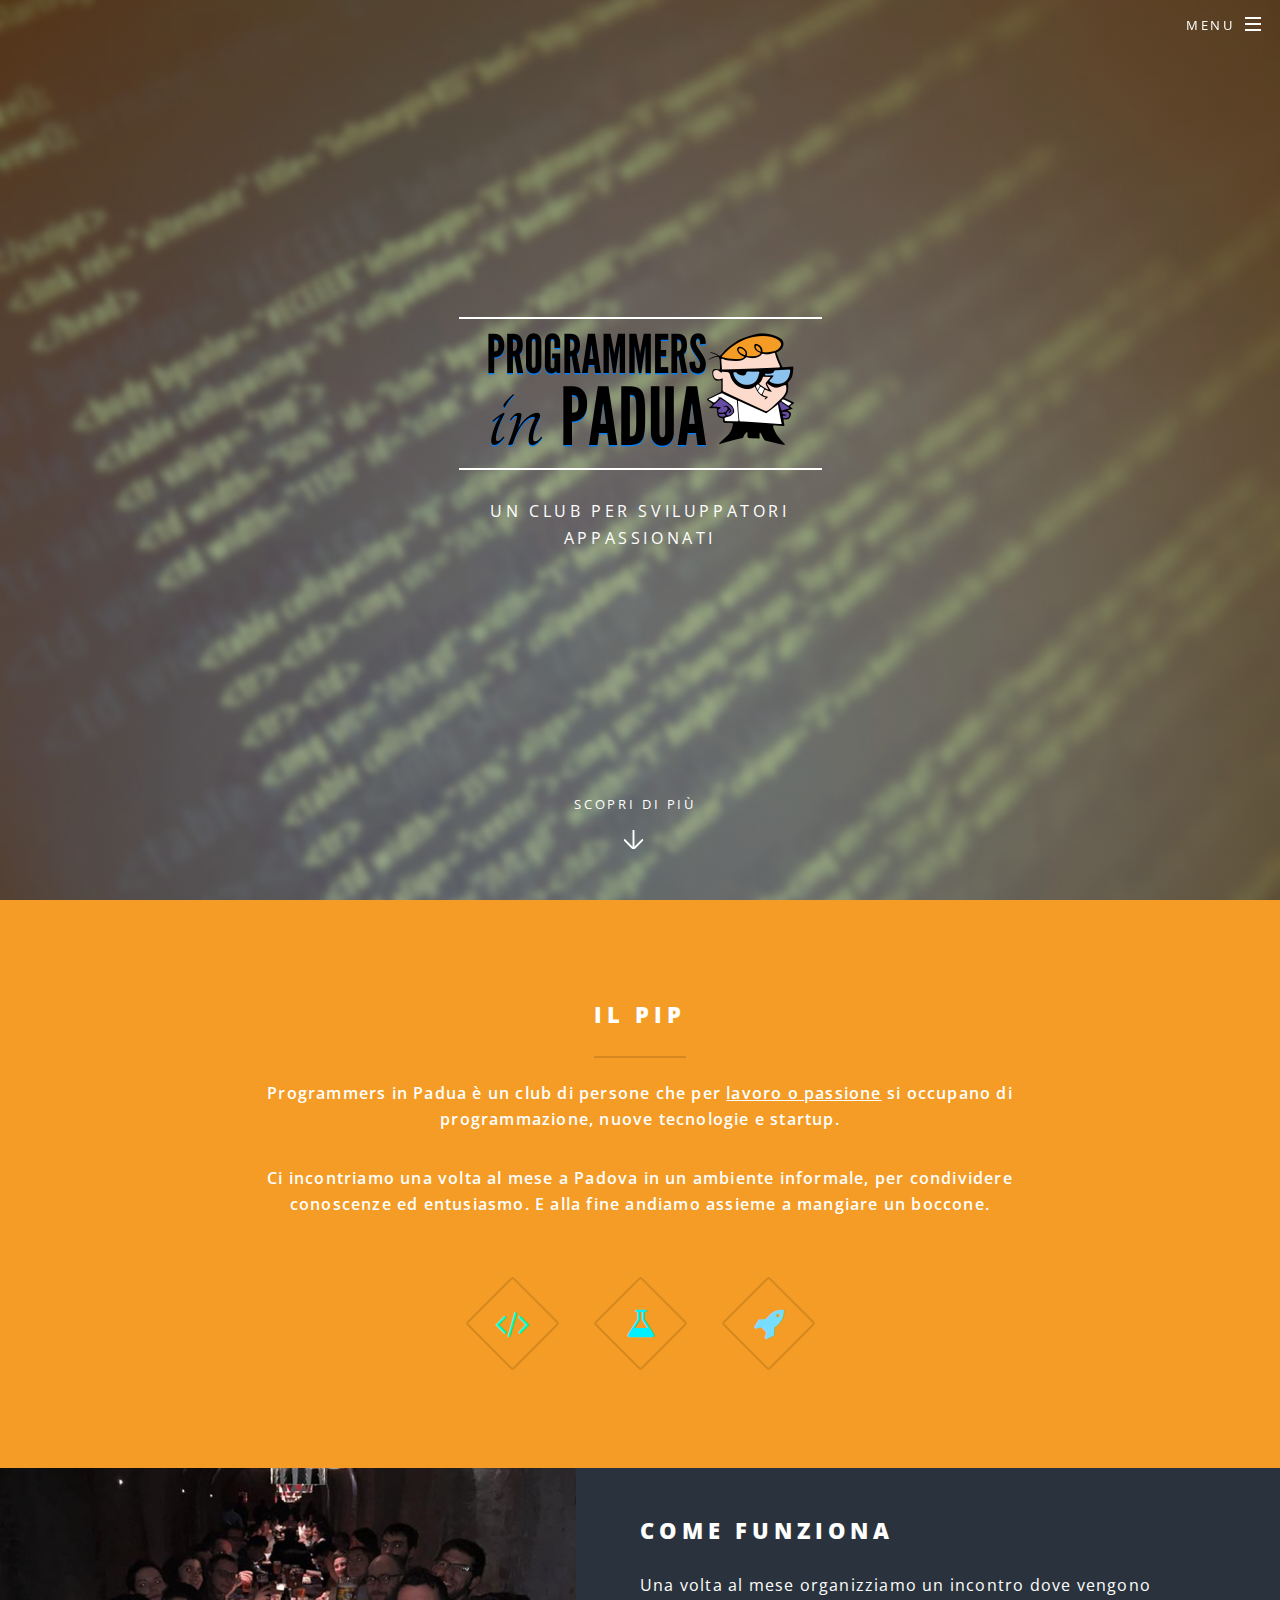
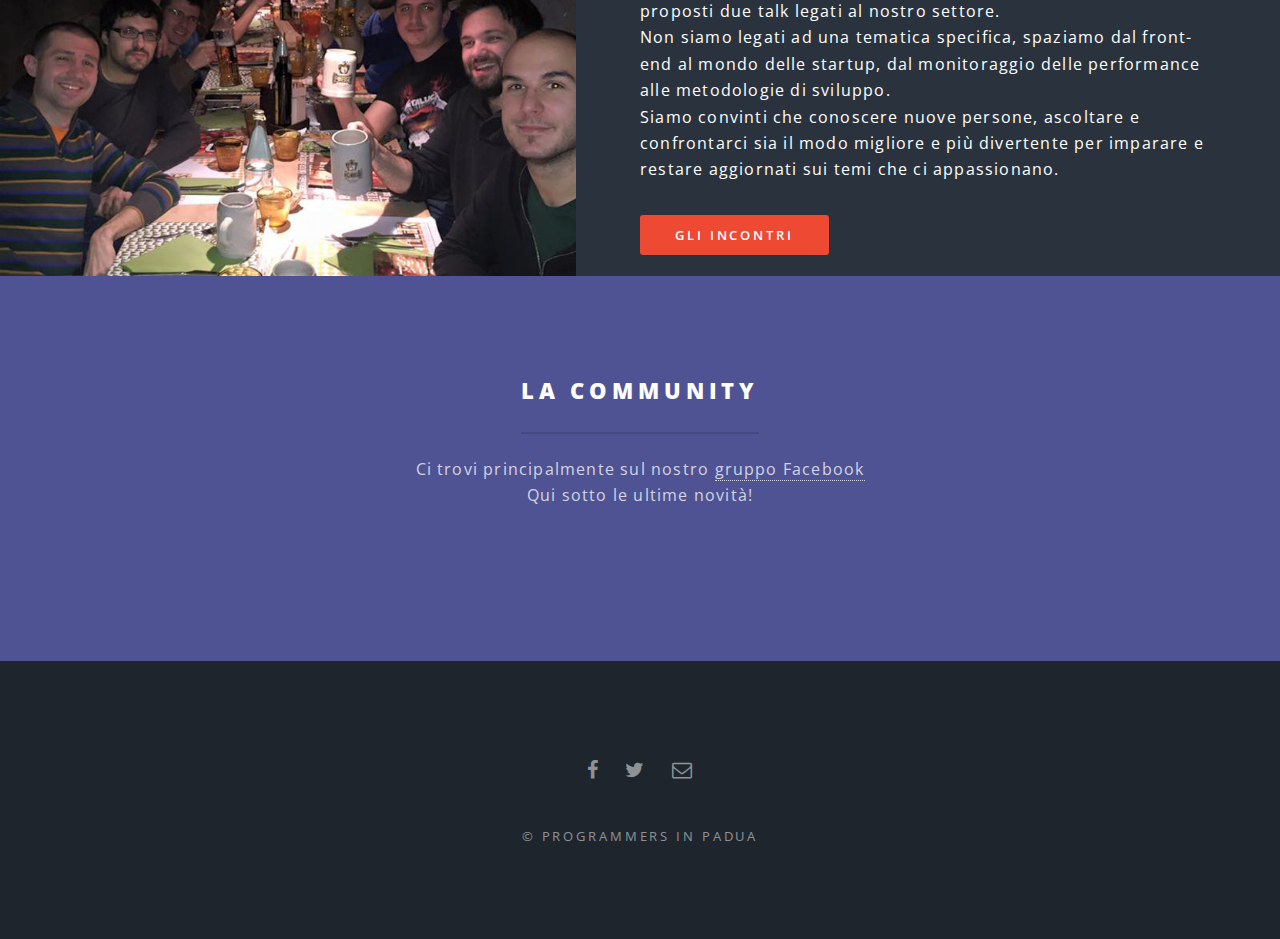
==== commit 8f0c2a93: "Fix white color on second paragraph" ====
--- a/index.html
+++ b/index.html
@@ -63,7 +63,7 @@
 								<h2>Il PiP</h2>
 								<p><b>Programmers in Padua è un club di persone che per <u>lavoro o passione</u> si occupano di <br/>
 									programmazione, nuove tecnologie e startup. </b></p>
-								<p>Ci incontriamo una volta al mese a Padova in un ambiente informale, per condividere <br>conoscenze ed entusiasmo. E alla fine andiamo assieme a mangiare un boccone.</p>
+								<p><b>Ci incontriamo una volta al mese a Padova in un ambiente informale, per condividere <br>conoscenze ed entusiasmo. E alla fine andiamo assieme a mangiare un boccone.</b></p>
 							</header>
 							<ul class="icons major">
 								<li><span class="icon fa-code major style1"><span class="label">Code</span></span></li>
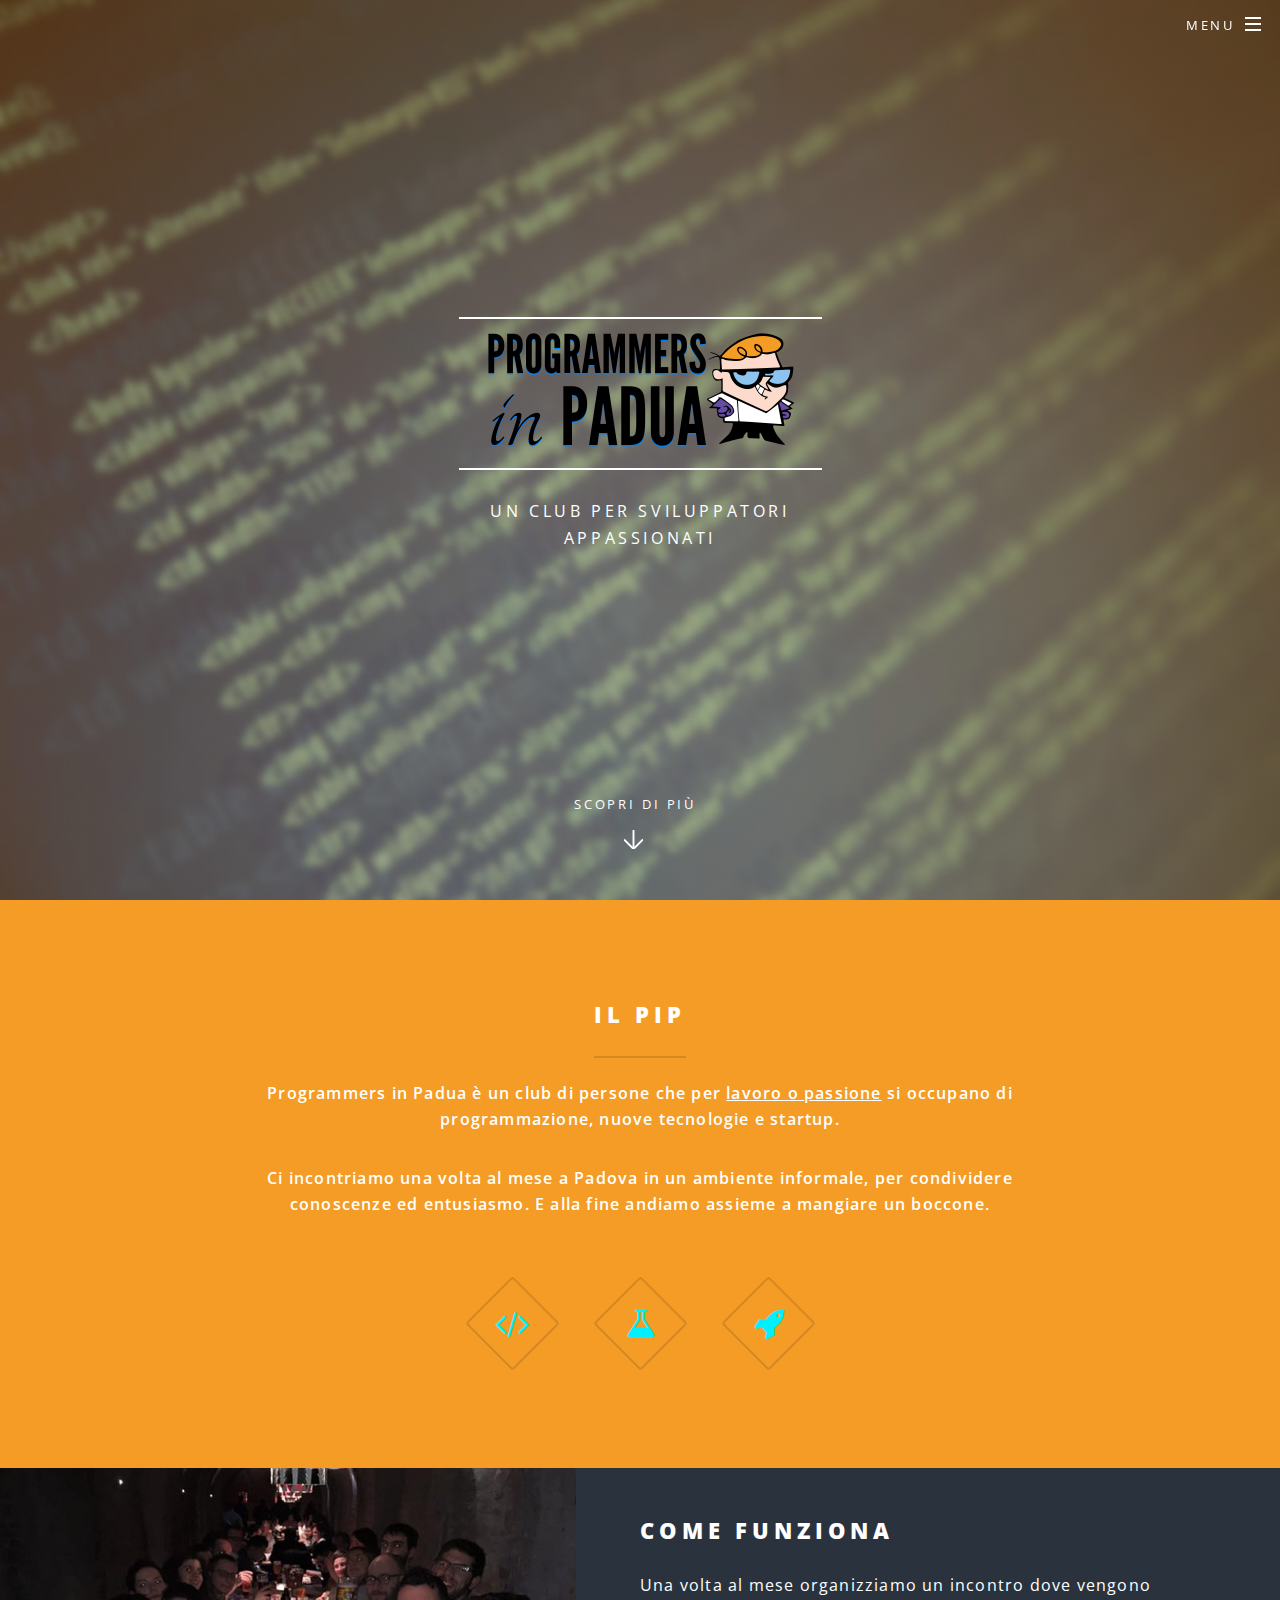
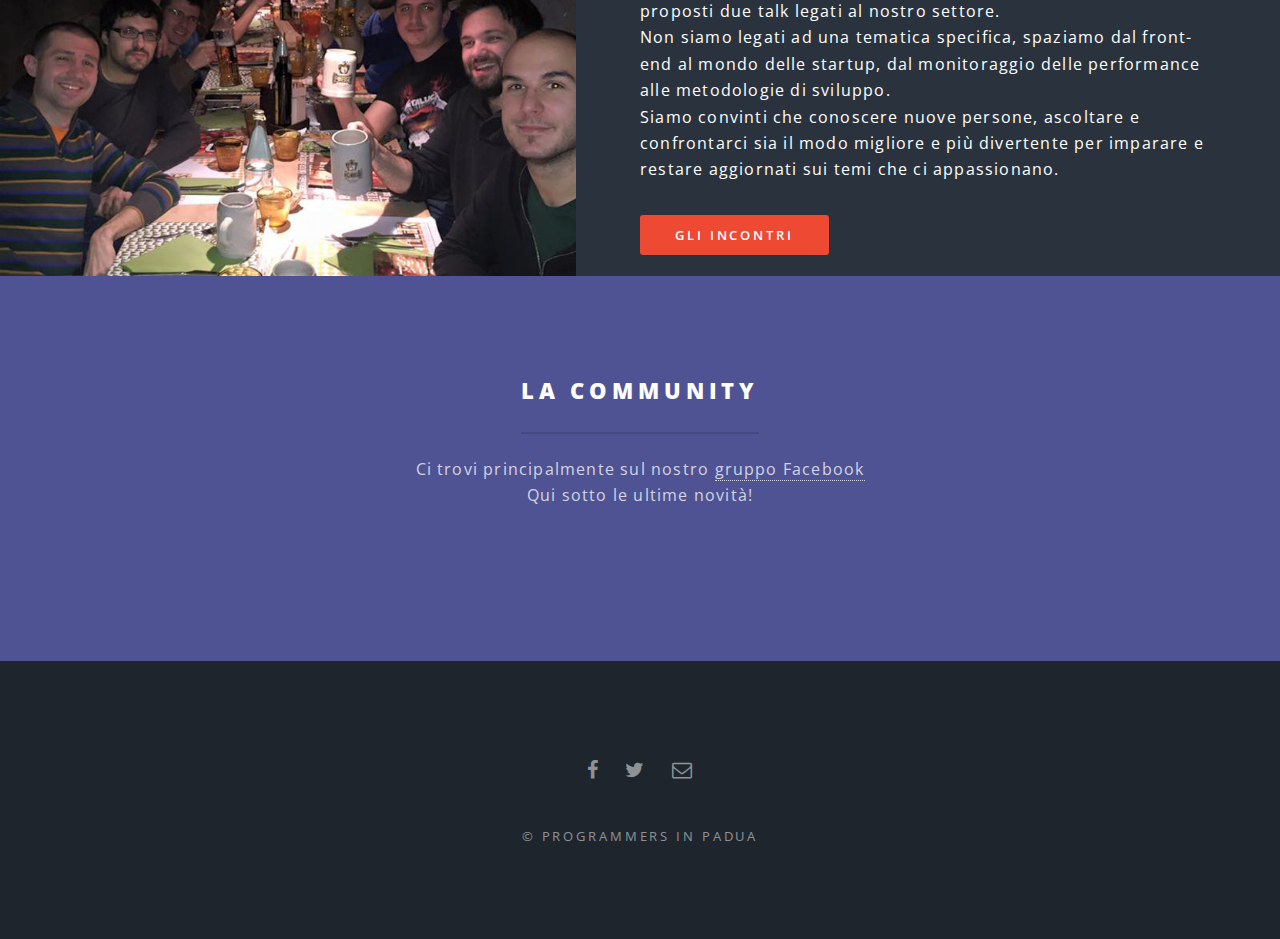
==== commit 2eec78ec: "Same color for icons" ====
--- a/index.html
+++ b/index.html
@@ -66,9 +66,9 @@
 								<p><b>Ci incontriamo una volta al mese a Padova in un ambiente informale, per condividere <br>conoscenze ed entusiasmo. E alla fine andiamo assieme a mangiare un boccone.</b></p>
 							</header>
 							<ul class="icons major">
-								<li><span class="icon fa-code major style1"><span class="label">Code</span></span></li>
+								<li><span class="icon fa-code major style2"><span class="label">Code</span></span></li>
 								<li><span class="icon fa-flask major style2"><span class="label">New tecnology</span></span></li>
-								<li><span class="icon fa-rocket major style3"><span class="label">Startup</span></span></li>
+								<li><span class="icon fa-rocket major style2"><span class="label">Startup</span></span></li>
 							</ul>
 						</div>
 					</section>
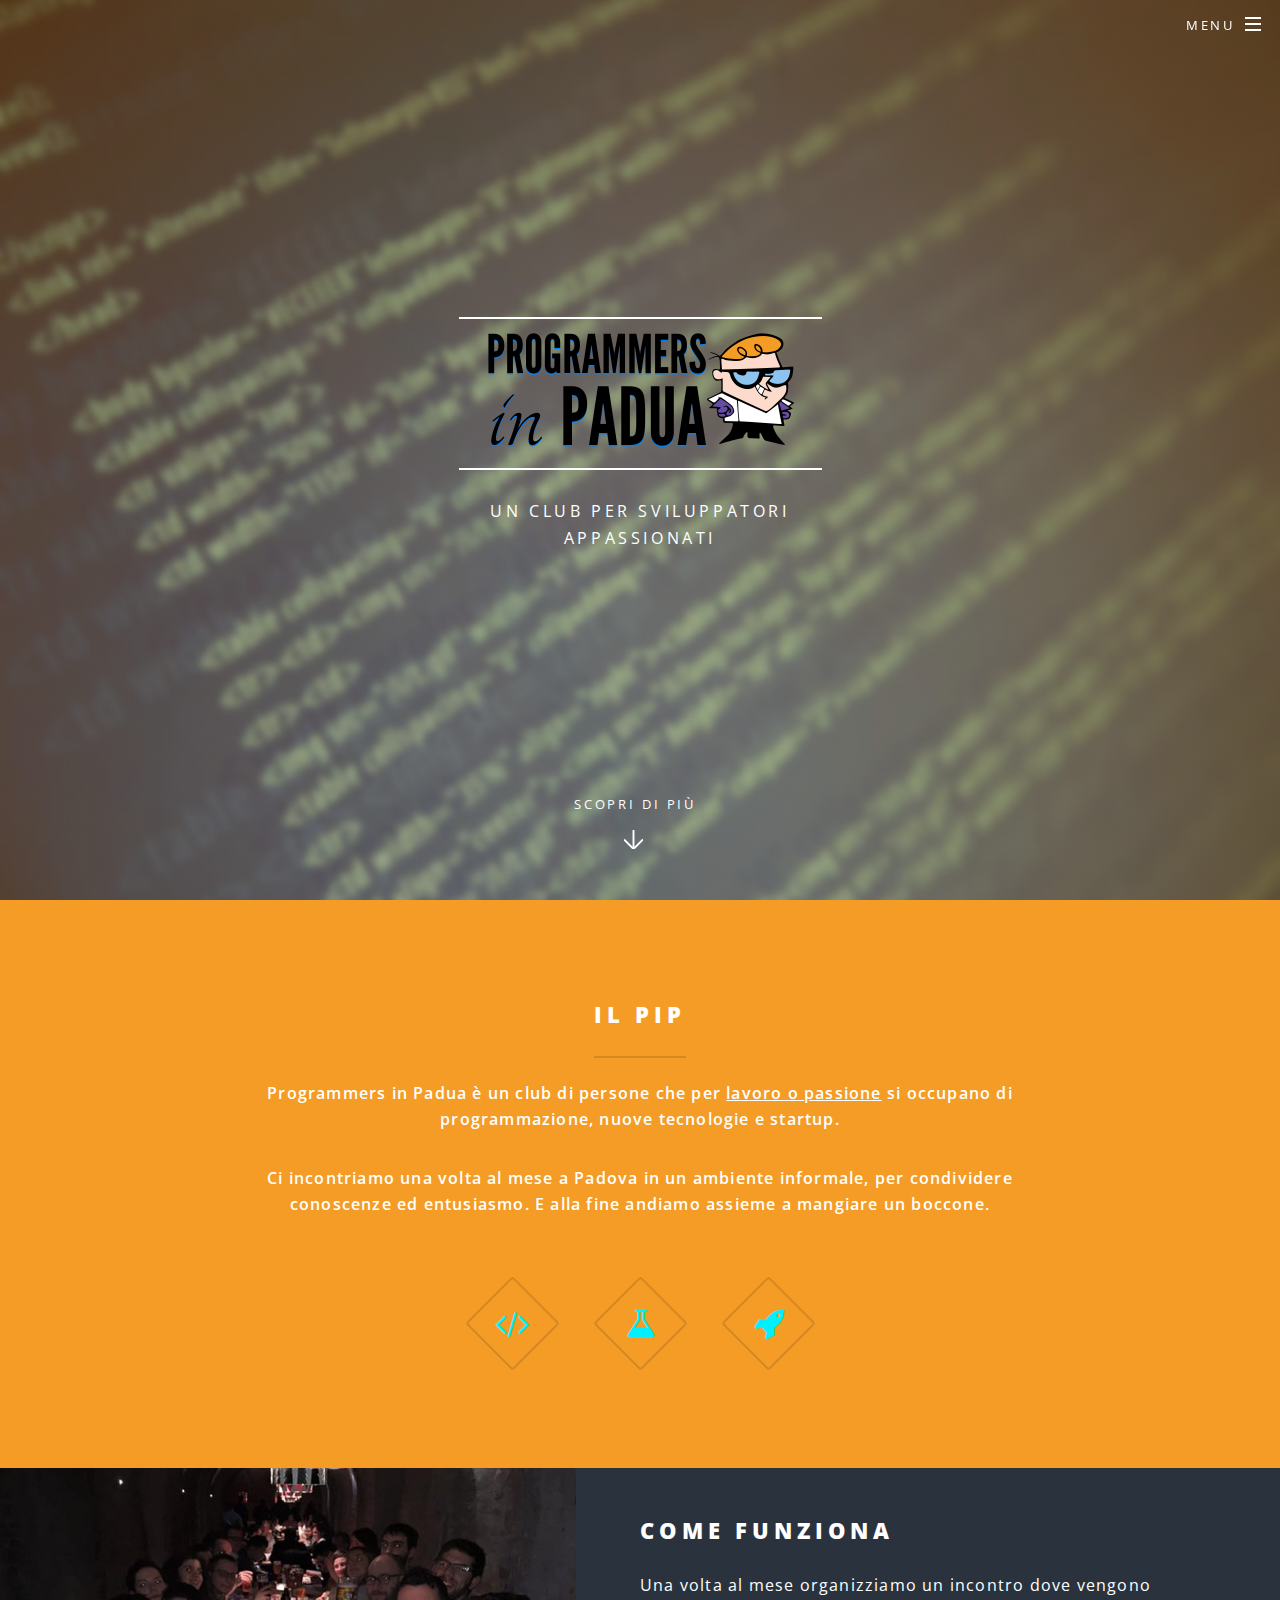
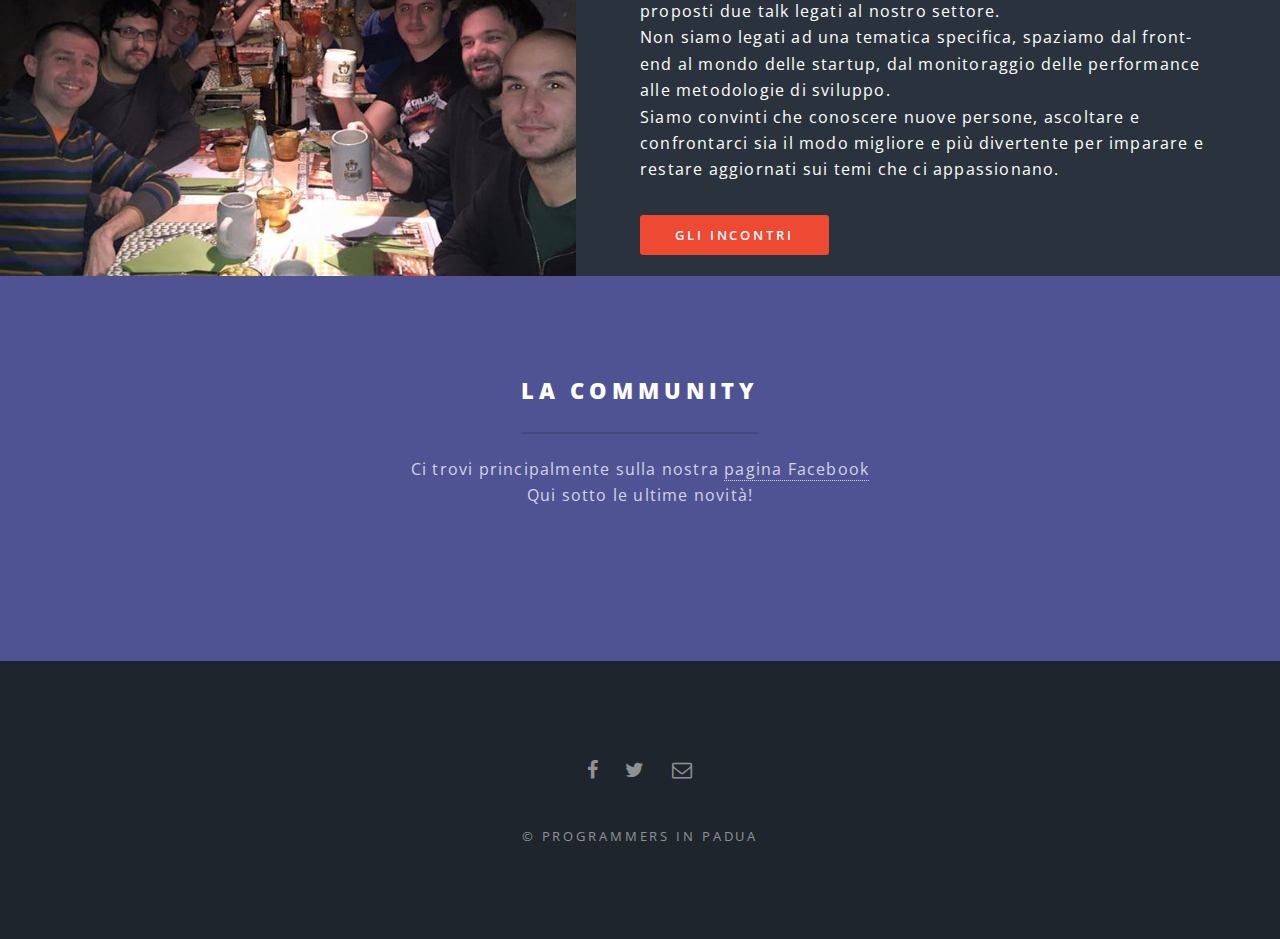
==== commit 7afd454f: "Update some infos" ====
--- a/index.html
+++ b/index.html
@@ -92,7 +92,7 @@
 						<div class="inner">
 							<header class="major">
 								<h2>La community</h2>
-								<p>Ci trovi principalmente sul nostro <a href="https://www.facebook.com/groups/programmersinpadua">gruppo Facebook</a><br>
+								<p>Ci trovi principalmente sulla nostra <a href="https://www.facebook.com/programmersinpadua/">pagina Facebook</a><br>
 									Qui sotto le ultime novità!
 								</p>
 							</header>
@@ -126,7 +126,7 @@
 				<!-- Footer -->
 					<footer id="footer">
 						<ul class="icons">
-							<li><a href="https://www.facebook.com/groups/programmersinpadua/" class="icon fa-facebook"><span class="label">Facebook</span></a></li>
+							<li><a href="https://www.facebook.com/programmersinpadua/" class="icon fa-facebook"><span class="label">Facebook</span></a></li>
 							<li><a href="https://twitter.com/programmersinpd" class="icon fa-twitter"><span class="label">Twitter</span></a></li>
 							<li><a href="mailto:programmersinpadua@gmail.com" class="icon fa-envelope-o"><span class="label">Email</span></a></li>
 						</ul>
--- a/assets/css/main.css
+++ b/assets/css/main.css
@@ -3830,3 +3830,8 @@
 	.calendar {
 		text-align: center;
 	}
+
+	#high_title {
+		color: black;
+		text-align: center;
+	}
